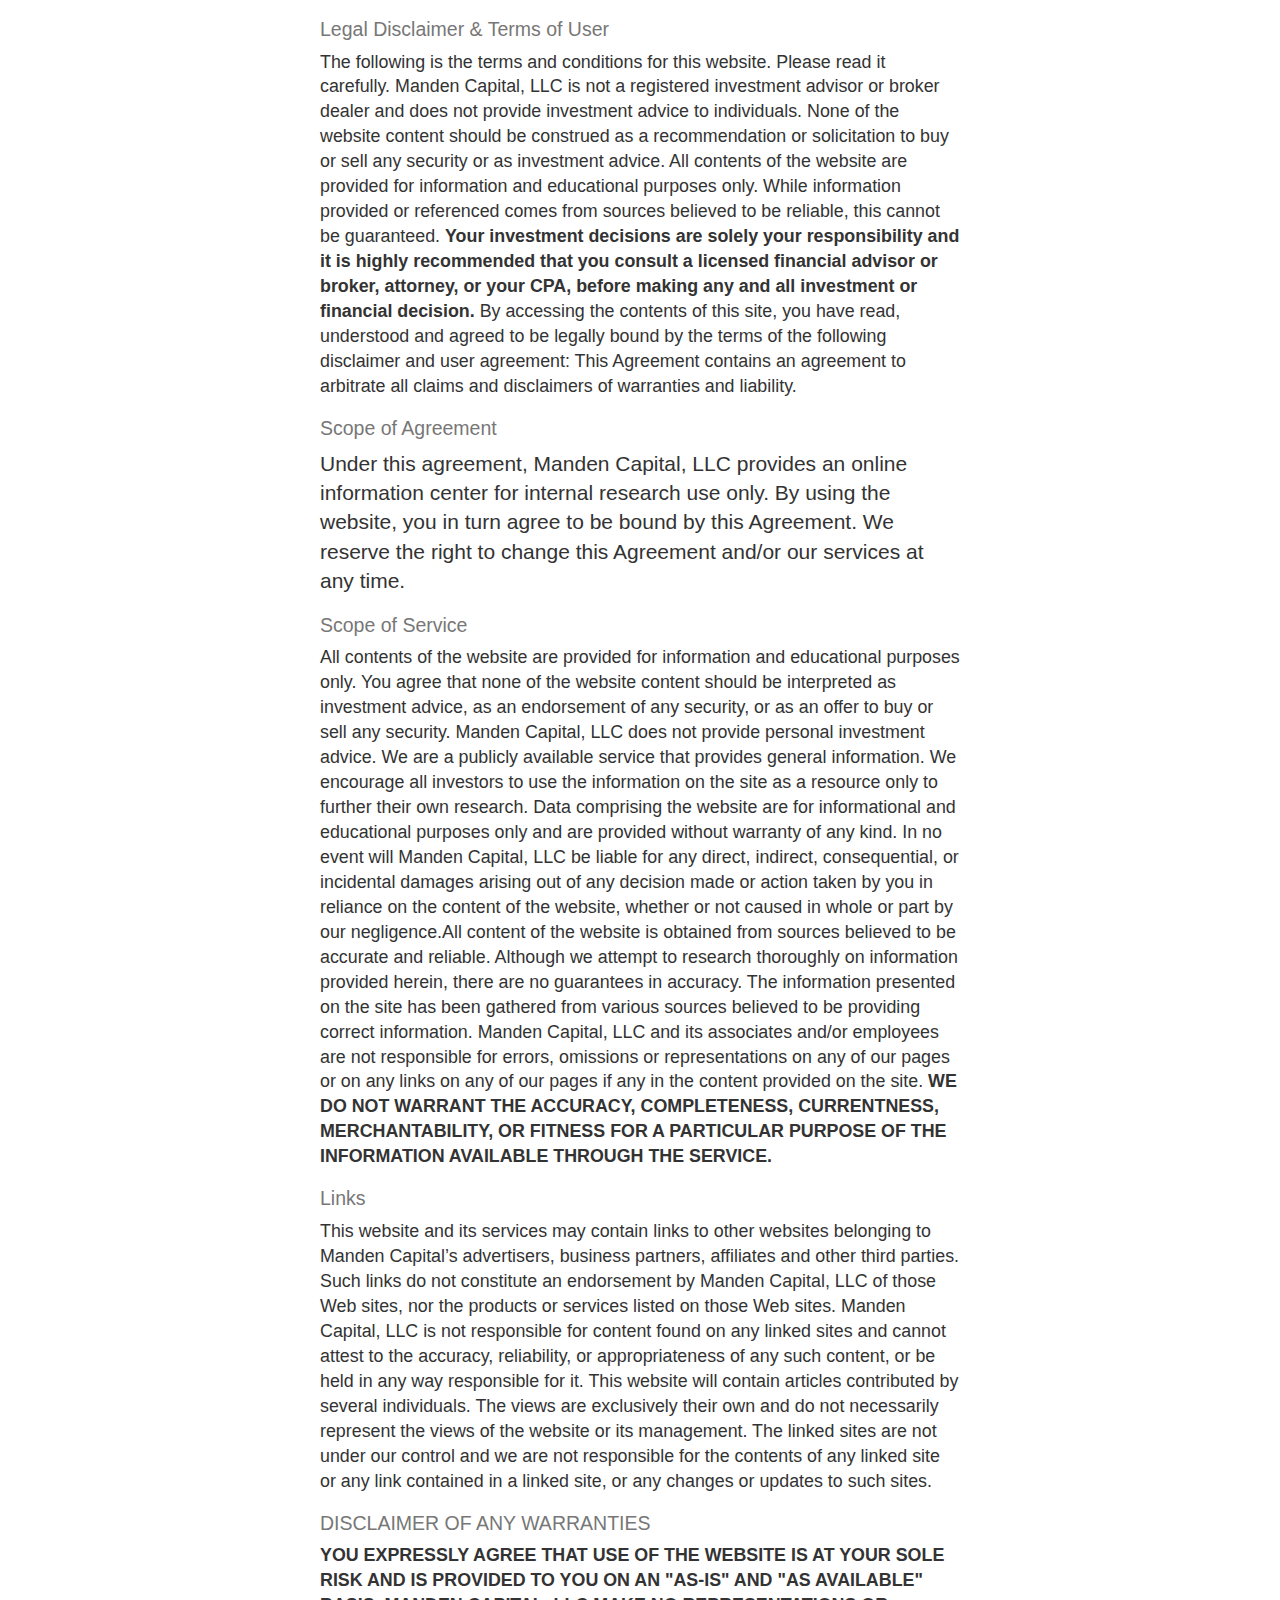
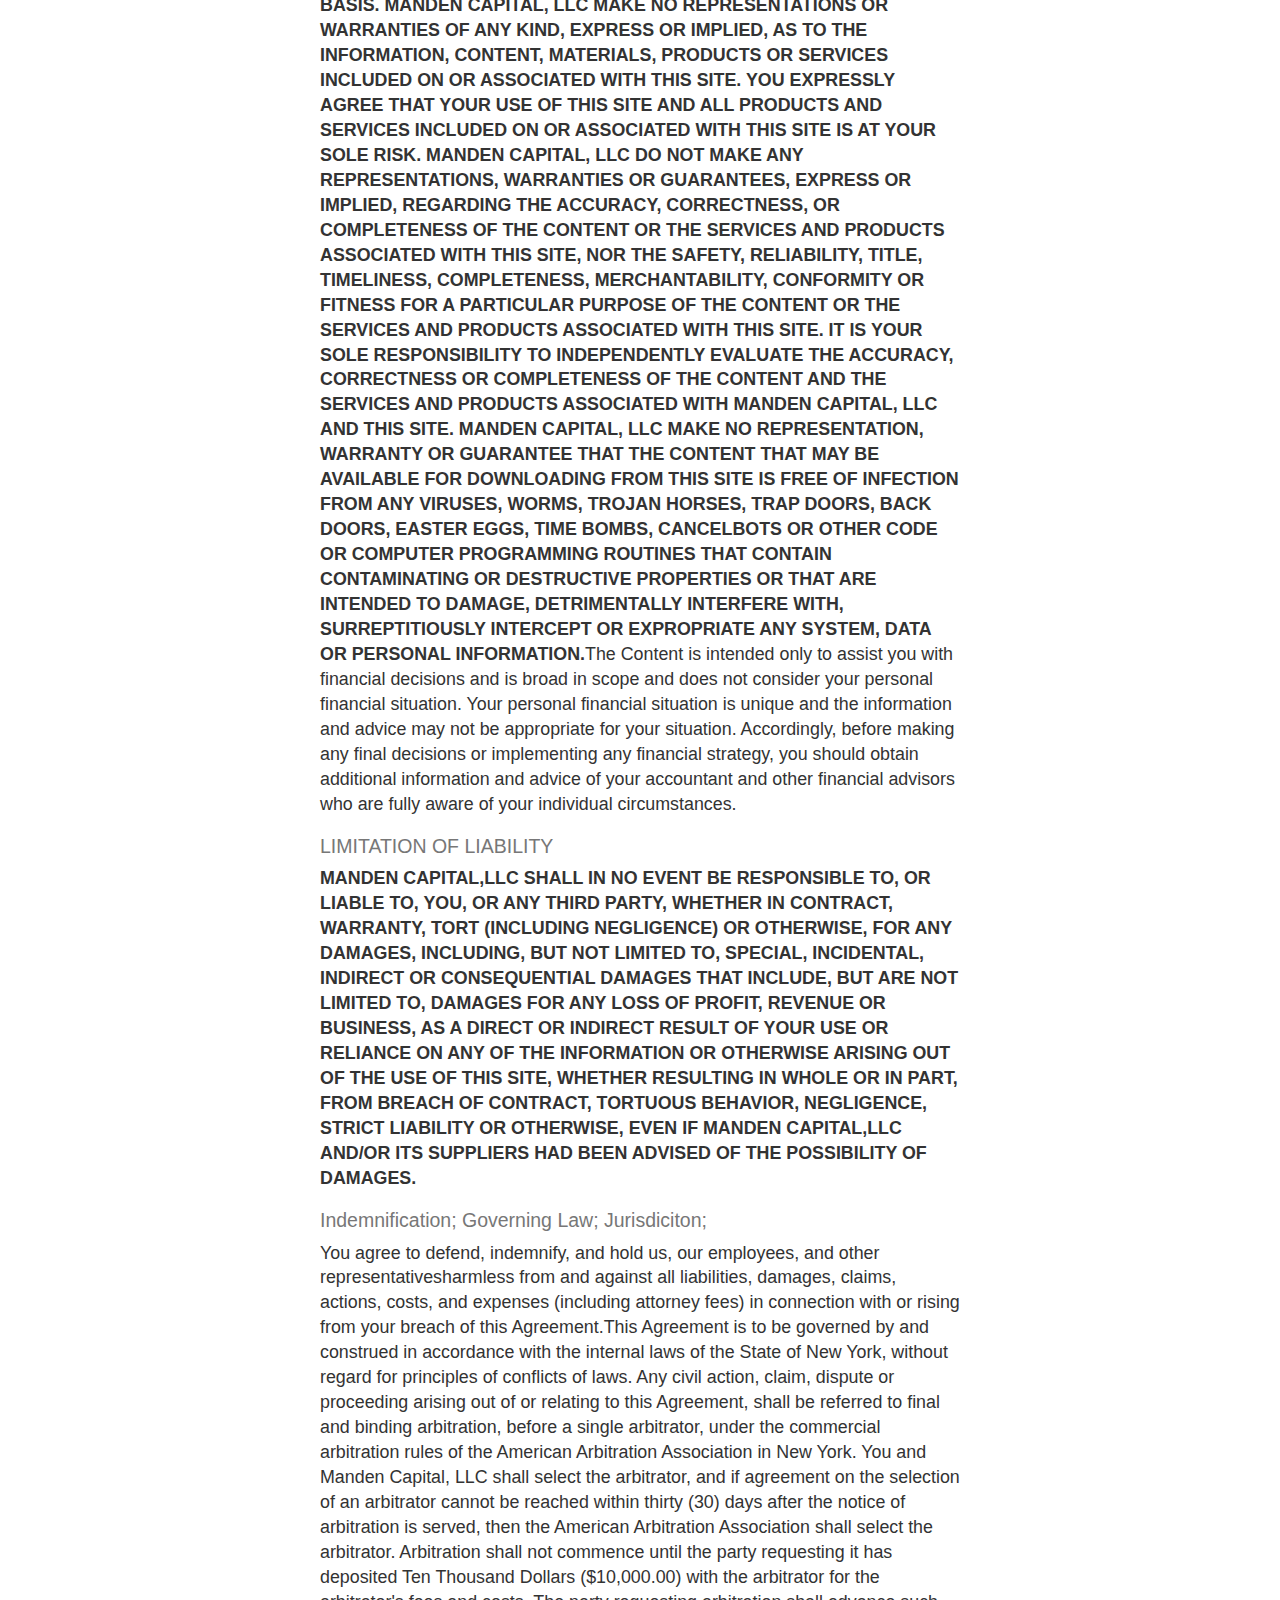
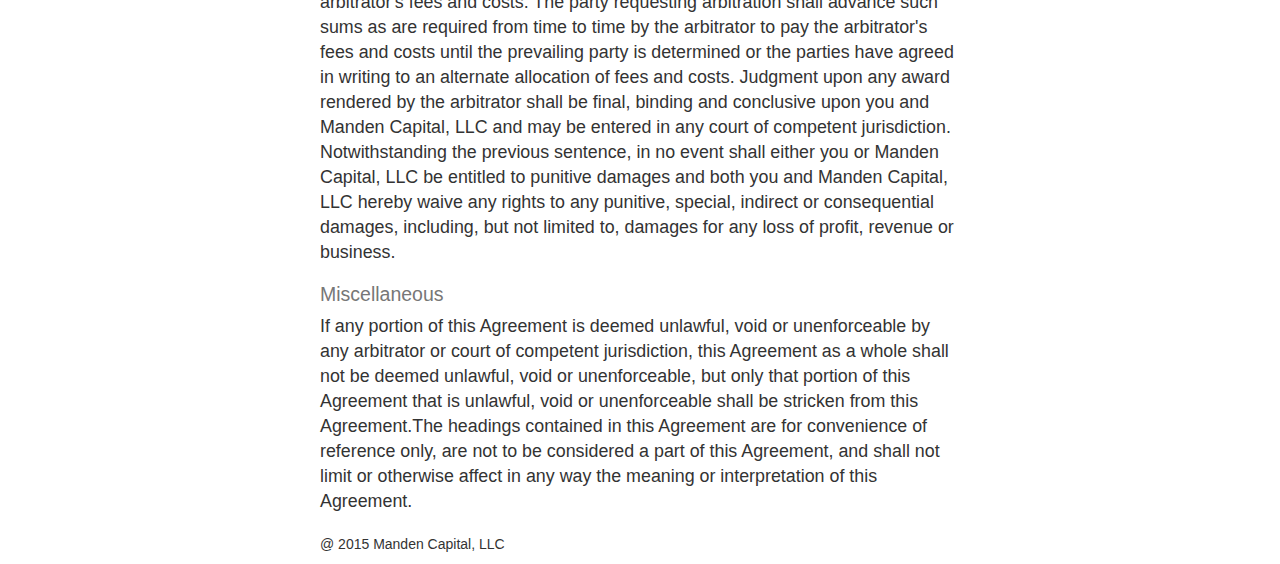
==== disclaimer.html @ 64a9c59e "changed file name from index to home" ====
<!DOCTYPE>
<html>
	<head>
		<link rel="stylesheet" href="resources/bootstrap-3.3.2-
		dist/css/bootstrap.min.css"/>
	</head>
	<body>
		<div class="container-fluid">
			<div class="row">
				<div class="col-md-6 col-md-offset-3">
					<div class="row">
						<h2><small>Legal Disclaimer &amp Terms of User</small></h2>
						<p class="lead"><small>The following is the terms and conditions for this website. Please read it carefully. Manden 
						Capital, LLC is not a registered investment advisor or broker dealer and does not provide investment advice to individuals. None of the website content should be construed as a recommendation or solicitation to buy or sell any security or as investment advice. All contents of the website are provided for information and educational purposes only. While information provided or referenced comes from sources believed to be reliable, this cannot be guaranteed. <b>Your investment decisions are solely your responsibility and it is highly recommended that you consult a licensed financial advisor or broker, attorney, or your CPA, before making any and all investment or financial decision.</b> By accessing the contents of this site, you have read, understood and agreed to be legally bound by the terms of the following disclaimer and user agreement: This Agreement contains an agreement to arbitrate all claims and disclaimers of warranties and liability.</small></p>
						<h2><small>Scope of Agreement</small></h2>
						<p class="lead">Under this agreement, Manden Capital, LLC provides an online information center for internal research use only. By using the website, you in turn agree to be bound by this Agreement. We reserve the right to change this Agreement and/or our services at any time.<p>
						<h2><small>Scope of Service</small></h2>
						<p class="lead"><small>All contents of the website are provided for information and educational purposes only. You agree that none of the website content should be interpreted as investment advice, as an endorsement of any security, or as an offer to buy or sell any security. Manden Capital, LLC does not provide personal investment advice. We are a publicly available service that provides general information. We encourage all investors to use the information on the site as a resource only to further their own research. Data comprising the website are for informational and educational purposes only and are provided without warranty of any kind. In no event will Manden Capital, LLC be liable for any direct, indirect, consequential, or incidental damages arising out of any decision made or action taken by you in reliance on the content of the website, whether or not caused in whole or part by our negligence.All content of the website is obtained from sources believed to be accurate and reliable. Although we attempt to research thoroughly on information provided herein, there are no guarantees in accuracy. The information presented on the site has been gathered from various sources believed to be providing correct information. Manden Capital, LLC and its associates and/or employees are not responsible for errors, omissions or representations on any of our pages or on any links on any of our pages if any in the content provided on the site. <b>WE DO NOT WARRANT THE ACCURACY, COMPLETENESS, CURRENTNESS, MERCHANTABILITY, OR FITNESS FOR A PARTICULAR PURPOSE OF THE INFORMATION AVAILABLE THROUGH THE SERVICE.</b></small></p>
						<h2><small>Links</small></h2>
						<p class="lead"><small>This website and its services may contain links to other websites belonging to Manden Capital’s advertisers, business partners, affiliates and other third parties. Such links do not constitute an endorsement by Manden Capital, LLC of those Web sites, nor the products or services listed on those Web sites. Manden Capital, LLC is not responsible for content found on any linked sites and cannot attest to the accuracy, reliability, or appropriateness of any such content, or be held in any way responsible for it. This website will contain articles contributed by several individuals. The views are exclusively their own and do not necessarily represent the views of the website or its management. The linked sites are not under our control and we are not responsible for the contents of any linked site or any link contained in a linked site, or any changes or updates to such sites.</small></p>
						<h2><small>DISCLAIMER OF ANY WARRANTIES</small></h2>
						<p class="lead"><small><b>YOU EXPRESSLY AGREE THAT USE OF THE WEBSITE IS AT YOUR SOLE RISK AND IS PROVIDED TO YOU ON AN "AS-IS" AND "AS AVAILABLE" BASIS. MANDEN CAPITAL, LLC MAKE NO REPRESENTATIONS OR WARRANTIES OF ANY KIND, EXPRESS OR IMPLIED, AS TO THE INFORMATION, CONTENT, MATERIALS, PRODUCTS OR SERVICES INCLUDED ON OR ASSOCIATED WITH THIS SITE. YOU EXPRESSLY AGREE THAT YOUR USE OF THIS SITE AND ALL PRODUCTS AND SERVICES INCLUDED ON OR ASSOCIATED WITH THIS SITE IS AT YOUR SOLE RISK. MANDEN CAPITAL, LLC DO NOT MAKE ANY REPRESENTATIONS, WARRANTIES OR GUARANTEES, EXPRESS OR IMPLIED, REGARDING THE ACCURACY, CORRECTNESS, OR COMPLETENESS OF THE CONTENT OR THE SERVICES AND PRODUCTS ASSOCIATED WITH THIS SITE, NOR THE SAFETY, RELIABILITY, TITLE, TIMELINESS, COMPLETENESS, MERCHANTABILITY, CONFORMITY OR FITNESS FOR A PARTICULAR PURPOSE OF THE CONTENT OR THE SERVICES AND PRODUCTS ASSOCIATED WITH THIS SITE. IT IS YOUR SOLE RESPONSIBILITY TO INDEPENDENTLY EVALUATE THE ACCURACY, CORRECTNESS OR COMPLETENESS OF THE CONTENT AND THE SERVICES AND PRODUCTS ASSOCIATED WITH MANDEN CAPITAL, LLC AND THIS SITE.  MANDEN CAPITAL, LLC MAKE NO REPRESENTATION, WARRANTY OR GUARANTEE THAT THE CONTENT THAT MAY BE AVAILABLE FOR DOWNLOADING FROM THIS SITE IS FREE OF INFECTION FROM ANY VIRUSES, WORMS, TROJAN HORSES, TRAP DOORS, BACK DOORS, EASTER EGGS, TIME BOMBS, CANCELBOTS OR OTHER CODE OR COMPUTER PROGRAMMING ROUTINES THAT CONTAIN CONTAMINATING OR DESTRUCTIVE PROPERTIES OR THAT ARE INTENDED TO DAMAGE, DETRIMENTALLY INTERFERE WITH, SURREPTITIOUSLY INTERCEPT OR EXPROPRIATE ANY SYSTEM, DATA OR PERSONAL INFORMATION.</b>The Content is intended only to assist you with financial decisions and is broad in scope and does not consider your personal financial situation. Your personal financial situation is unique and the information and advice may not be appropriate for your situation. Accordingly, before making any final decisions or implementing any financial strategy, you should obtain additional information and advice of your accountant and other financial advisors who are fully aware of your individual circumstances.</small></p>
						<h2><small>LIMITATION OF LIABILITY</small></h2>
						<p class="lead"><small><b>MANDEN CAPITAL,LLC  SHALL IN NO EVENT BE RESPONSIBLE TO, OR LIABLE TO, YOU, OR ANY THIRD PARTY, WHETHER IN CONTRACT, WARRANTY, TORT (INCLUDING NEGLIGENCE) OR OTHERWISE, FOR ANY DAMAGES, INCLUDING, BUT NOT LIMITED TO, SPECIAL, INCIDENTAL, INDIRECT OR CONSEQUENTIAL DAMAGES THAT INCLUDE, BUT ARE NOT LIMITED TO, DAMAGES FOR ANY LOSS OF PROFIT, REVENUE OR BUSINESS, AS A DIRECT OR INDIRECT RESULT OF YOUR USE OR RELIANCE ON ANY OF THE INFORMATION OR OTHERWISE ARISING OUT OF THE USE OF THIS SITE, WHETHER RESULTING IN WHOLE OR IN PART, FROM BREACH OF CONTRACT, TORTUOUS BEHAVIOR, NEGLIGENCE, STRICT LIABILITY OR OTHERWISE, EVEN IF MANDEN CAPITAL,LLC AND/OR ITS SUPPLIERS HAD BEEN ADVISED OF THE POSSIBILITY OF DAMAGES.</b></small></p>
						<h2><small>Indemnification; Governing Law; Jurisdiciton; </small></h2>
						<p class="lead"><small>You agree to defend, indemnify, and hold us, our employees, and other representativesharmless from and against all liabilities, damages, claims, actions, costs, and expenses (including attorney fees) in connection with or rising from your breach of this Agreement.This Agreement is to be governed by and construed in accordance with the internal laws of the State of New York, without regard for principles of conflicts of laws. Any civil action, claim, dispute or proceeding arising out of or relating to this Agreement, shall be referred to final and binding arbitration, before a single arbitrator, under the commercial arbitration rules of the American Arbitration Association in New York. You and Manden Capital, LLC shall select the arbitrator, and if agreement on the selection of an arbitrator cannot be reached within thirty (30) days after the notice of arbitration is served, then the American Arbitration Association shall select the arbitrator. Arbitration shall not commence until the party requesting it has deposited Ten Thousand Dollars ($10,000.00) with the arbitrator for the arbitrator's fees and costs. The party requesting arbitration shall advance such sums as are required from time to time by the arbitrator to pay the arbitrator's fees and costs until the prevailing party is determined or the parties have agreed in writing to an alternate allocation of fees and costs. Judgment upon any award rendered by the arbitrator shall be final, binding and conclusive upon you and Manden Capital, LLC and may be entered in any court of competent jurisdiction. Notwithstanding the previous sentence, in no event shall either you or Manden Capital, LLC be entitled to punitive damages and both you and Manden Capital, LLC hereby waive any rights to any punitive, special, indirect or consequential damages, including, but not limited to, damages for any loss of profit, revenue or business.</small></p>
						<h2><small>Miscellaneous</small></h2>
						<p class="lead"><small>If any portion of this Agreement is deemed unlawful, void or unenforceable by any arbitrator or court of competent jurisdiction, this Agreement as a whole shall not be deemed unlawful, void or unenforceable, but only that portion of this Agreement that is unlawful, void or unenforceable shall be stricken from this Agreement.The headings contained in this Agreement are for convenience of reference only, are not to be considered a part of this Agreement, and shall not limit or otherwise affect in any way the meaning or interpretation of this Agreement.</small></p>
						<p>@ 2015 Manden Capital, LLC</p> 
					</div>
				</div>
			</div>
		</div>
	</body>

</html>
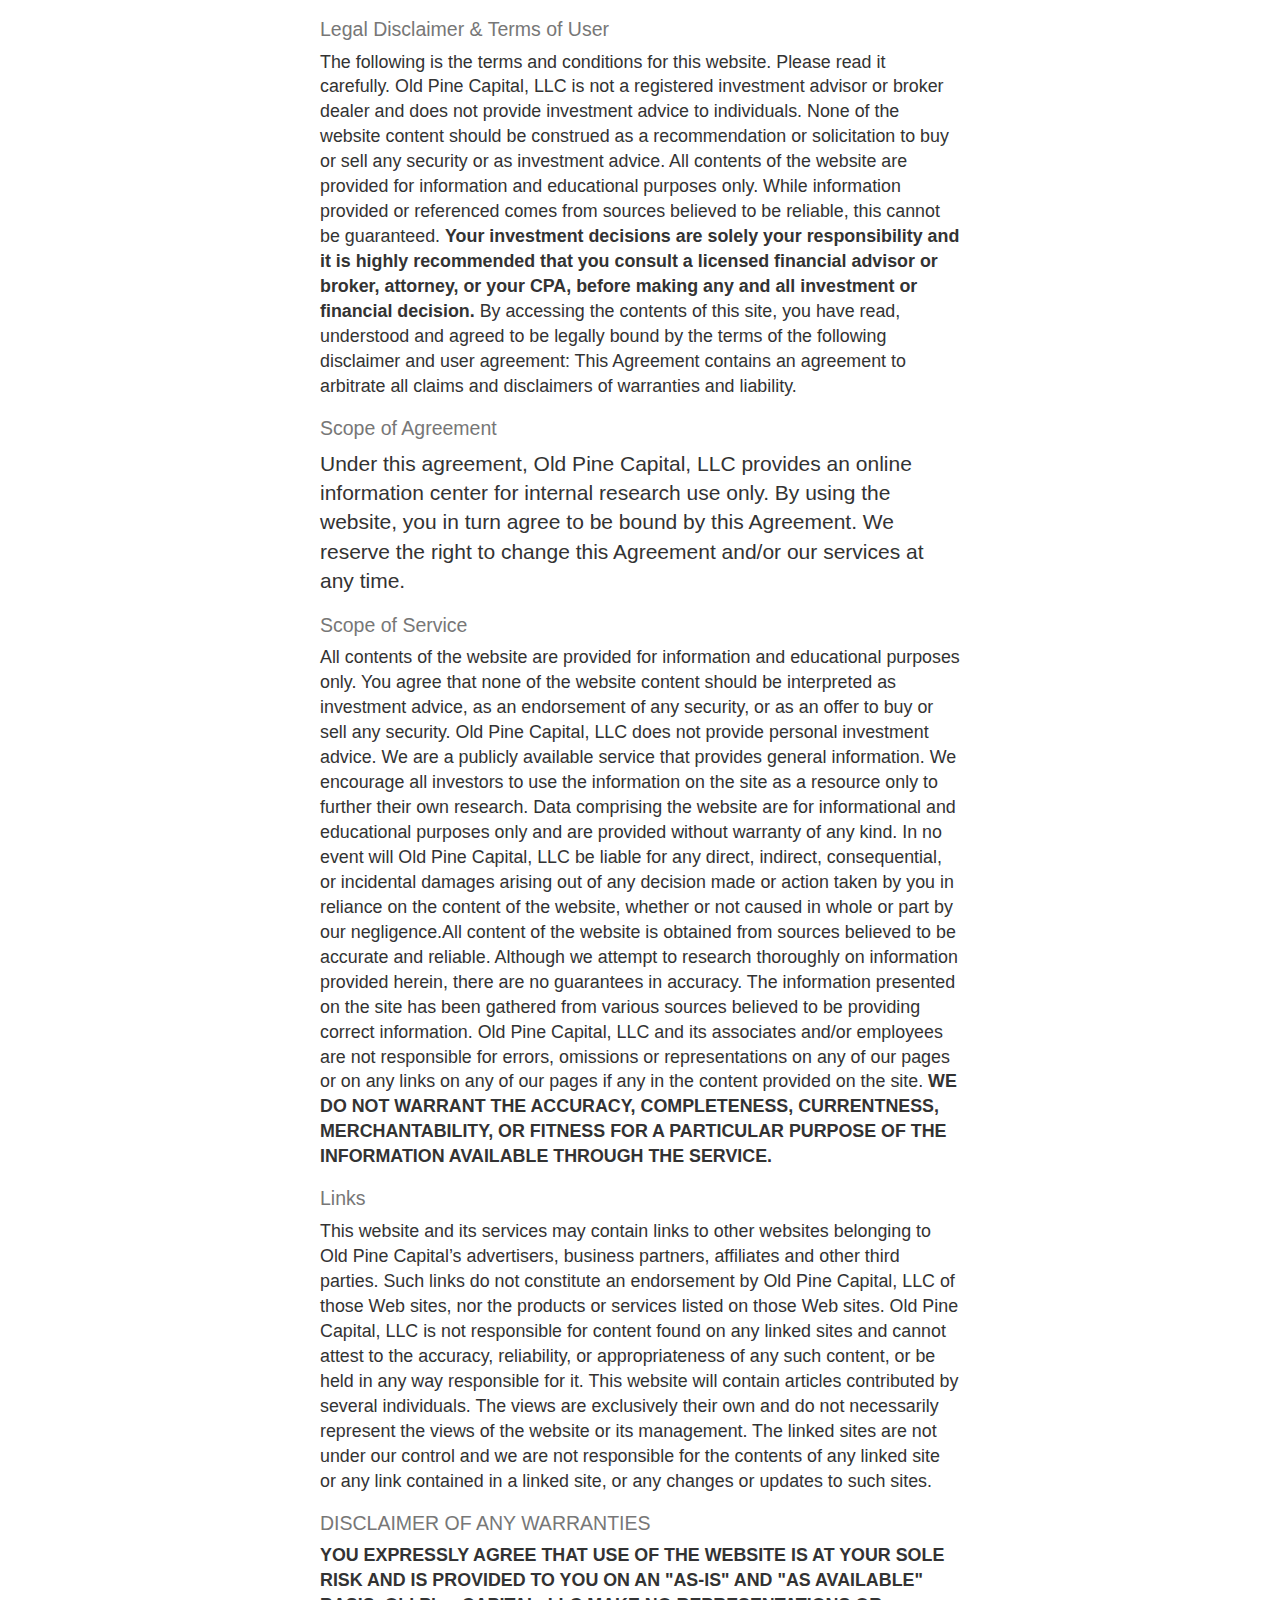
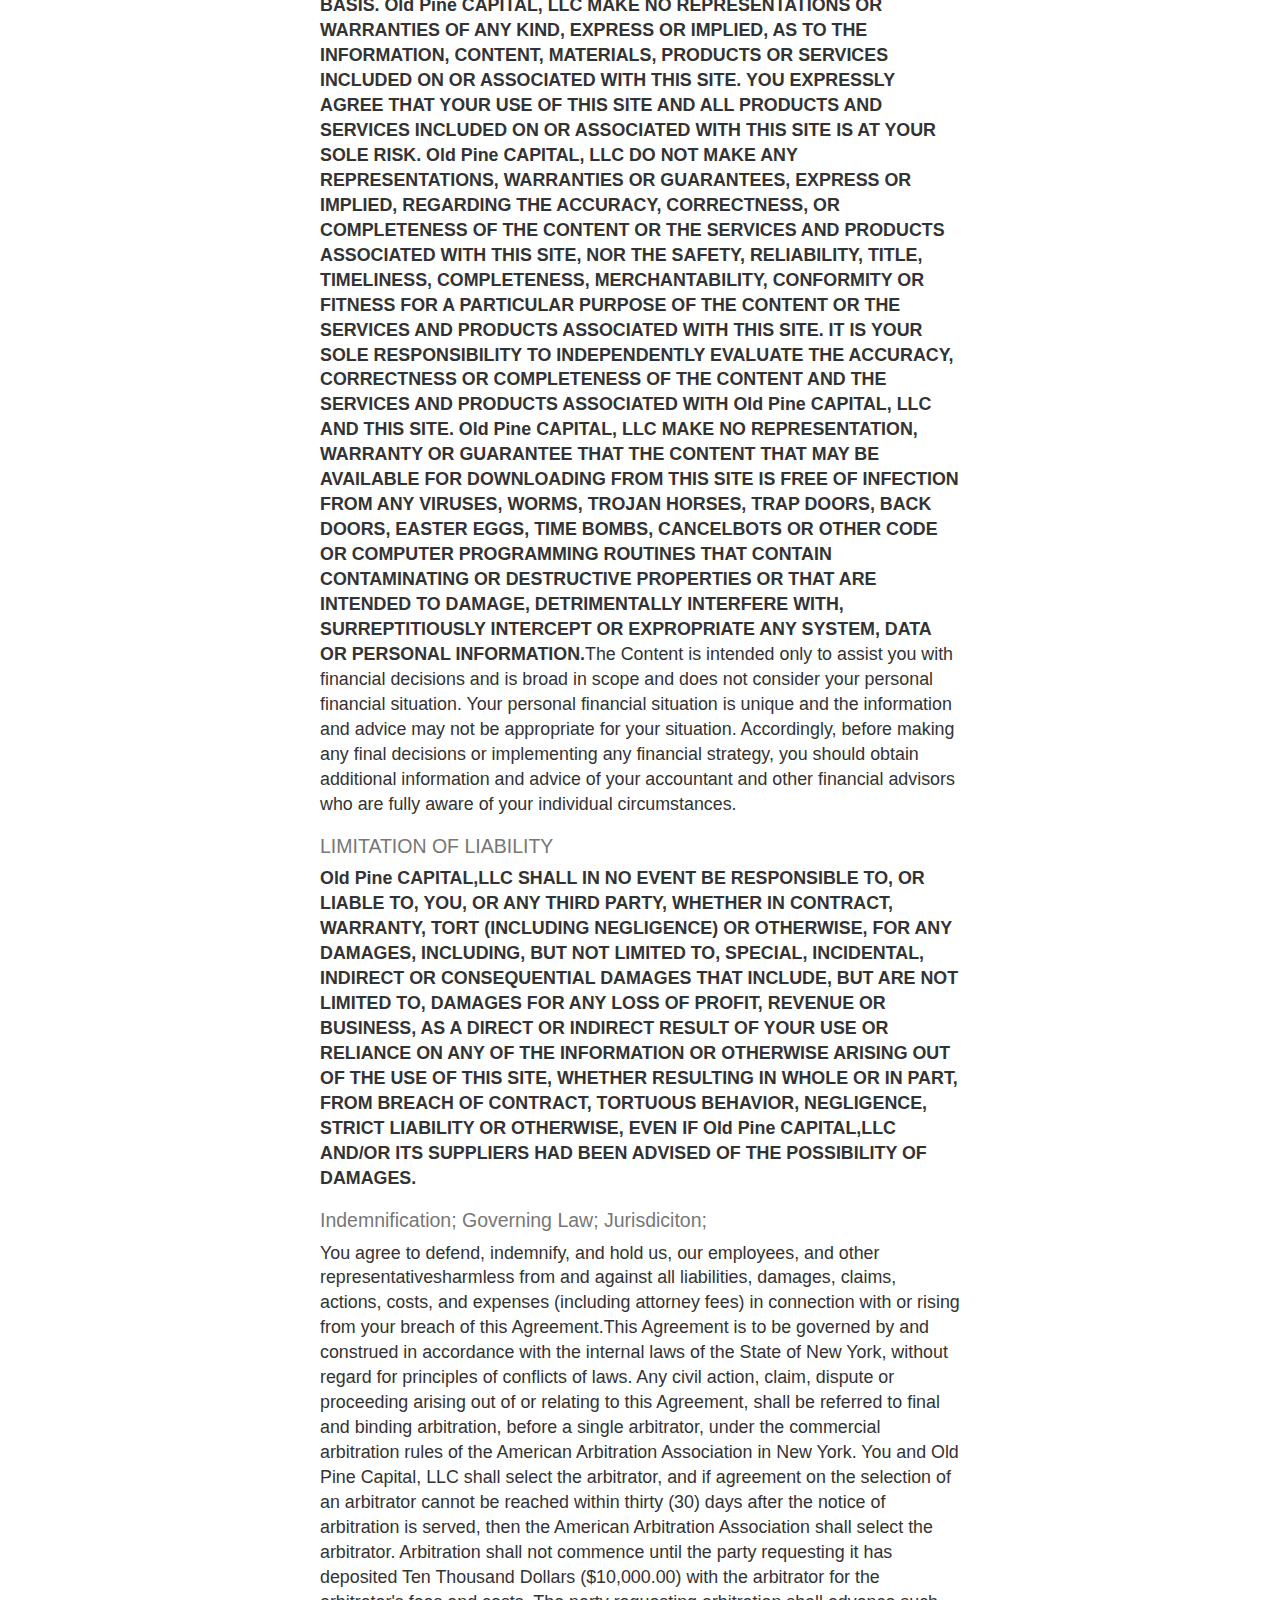
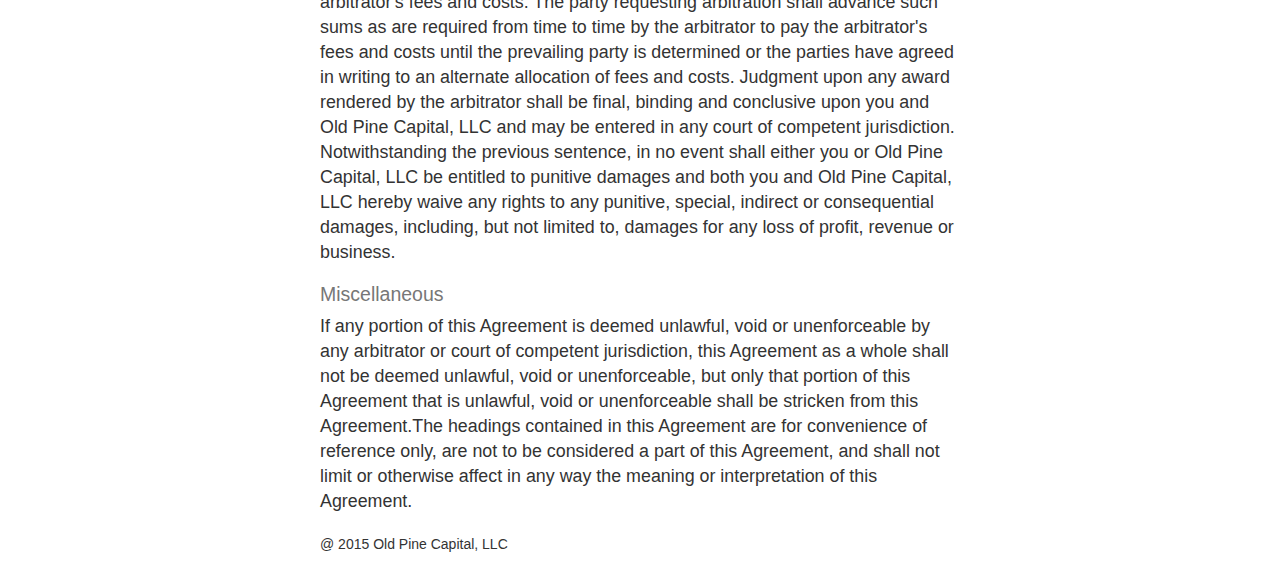
==== commit fe36433d: "chanded manden instances to Old Pine" ====
--- a/disclaimer.html
+++ b/disclaimer.html
@@ -10,23 +10,23 @@
 				<div class="col-md-6 col-md-offset-3">
 					<div class="row">
 						<h2><small>Legal Disclaimer &amp Terms of User</small></h2>
-						<p class="lead"><small>The following is the terms and conditions for this website. Please read it carefully. Manden 
+						<p class="lead"><small>The following is the terms and conditions for this website. Please read it carefully. Old Pine 
 						Capital, LLC is not a registered investment advisor or broker dealer and does not provide investment advice to individuals. None of the website content should be construed as a recommendation or solicitation to buy or sell any security or as investment advice. All contents of the website are provided for information and educational purposes only. While information provided or referenced comes from sources believed to be reliable, this cannot be guaranteed. <b>Your investment decisions are solely your responsibility and it is highly recommended that you consult a licensed financial advisor or broker, attorney, or your CPA, before making any and all investment or financial decision.</b> By accessing the contents of this site, you have read, understood and agreed to be legally bound by the terms of the following disclaimer and user agreement: This Agreement contains an agreement to arbitrate all claims and disclaimers of warranties and liability.</small></p>
 						<h2><small>Scope of Agreement</small></h2>
-						<p class="lead">Under this agreement, Manden Capital, LLC provides an online information center for internal research use only. By using the website, you in turn agree to be bound by this Agreement. We reserve the right to change this Agreement and/or our services at any time.<p>
+						<p class="lead">Under this agreement, Old Pine Capital, LLC provides an online information center for internal research use only. By using the website, you in turn agree to be bound by this Agreement. We reserve the right to change this Agreement and/or our services at any time.<p>
 						<h2><small>Scope of Service</small></h2>
-						<p class="lead"><small>All contents of the website are provided for information and educational purposes only. You agree that none of the website content should be interpreted as investment advice, as an endorsement of any security, or as an offer to buy or sell any security. Manden Capital, LLC does not provide personal investment advice. We are a publicly available service that provides general information. We encourage all investors to use the information on the site as a resource only to further their own research. Data comprising the website are for informational and educational purposes only and are provided without warranty of any kind. In no event will Manden Capital, LLC be liable for any direct, indirect, consequential, or incidental damages arising out of any decision made or action taken by you in reliance on the content of the website, whether or not caused in whole or part by our negligence.All content of the website is obtained from sources believed to be accurate and reliable. Although we attempt to research thoroughly on information provided herein, there are no guarantees in accuracy. The information presented on the site has been gathered from various sources believed to be providing correct information. Manden Capital, LLC and its associates and/or employees are not responsible for errors, omissions or representations on any of our pages or on any links on any of our pages if any in the content provided on the site. <b>WE DO NOT WARRANT THE ACCURACY, COMPLETENESS, CURRENTNESS, MERCHANTABILITY, OR FITNESS FOR A PARTICULAR PURPOSE OF THE INFORMATION AVAILABLE THROUGH THE SERVICE.</b></small></p>
+						<p class="lead"><small>All contents of the website are provided for information and educational purposes only. You agree that none of the website content should be interpreted as investment advice, as an endorsement of any security, or as an offer to buy or sell any security. Old Pine Capital, LLC does not provide personal investment advice. We are a publicly available service that provides general information. We encourage all investors to use the information on the site as a resource only to further their own research. Data comprising the website are for informational and educational purposes only and are provided without warranty of any kind. In no event will Old Pine Capital, LLC be liable for any direct, indirect, consequential, or incidental damages arising out of any decision made or action taken by you in reliance on the content of the website, whether or not caused in whole or part by our negligence.All content of the website is obtained from sources believed to be accurate and reliable. Although we attempt to research thoroughly on information provided herein, there are no guarantees in accuracy. The information presented on the site has been gathered from various sources believed to be providing correct information. Old Pine Capital, LLC and its associates and/or employees are not responsible for errors, omissions or representations on any of our pages or on any links on any of our pages if any in the content provided on the site. <b>WE DO NOT WARRANT THE ACCURACY, COMPLETENESS, CURRENTNESS, MERCHANTABILITY, OR FITNESS FOR A PARTICULAR PURPOSE OF THE INFORMATION AVAILABLE THROUGH THE SERVICE.</b></small></p>
 						<h2><small>Links</small></h2>
-						<p class="lead"><small>This website and its services may contain links to other websites belonging to Manden Capital’s advertisers, business partners, affiliates and other third parties. Such links do not constitute an endorsement by Manden Capital, LLC of those Web sites, nor the products or services listed on those Web sites. Manden Capital, LLC is not responsible for content found on any linked sites and cannot attest to the accuracy, reliability, or appropriateness of any such content, or be held in any way responsible for it. This website will contain articles contributed by several individuals. The views are exclusively their own and do not necessarily represent the views of the website or its management. The linked sites are not under our control and we are not responsible for the contents of any linked site or any link contained in a linked site, or any changes or updates to such sites.</small></p>
+						<p class="lead"><small>This website and its services may contain links to other websites belonging to Old Pine Capital’s advertisers, business partners, affiliates and other third parties. Such links do not constitute an endorsement by Old Pine Capital, LLC of those Web sites, nor the products or services listed on those Web sites. Old Pine Capital, LLC is not responsible for content found on any linked sites and cannot attest to the accuracy, reliability, or appropriateness of any such content, or be held in any way responsible for it. This website will contain articles contributed by several individuals. The views are exclusively their own and do not necessarily represent the views of the website or its management. The linked sites are not under our control and we are not responsible for the contents of any linked site or any link contained in a linked site, or any changes or updates to such sites.</small></p>
 						<h2><small>DISCLAIMER OF ANY WARRANTIES</small></h2>
-						<p class="lead"><small><b>YOU EXPRESSLY AGREE THAT USE OF THE WEBSITE IS AT YOUR SOLE RISK AND IS PROVIDED TO YOU ON AN "AS-IS" AND "AS AVAILABLE" BASIS. MANDEN CAPITAL, LLC MAKE NO REPRESENTATIONS OR WARRANTIES OF ANY KIND, EXPRESS OR IMPLIED, AS TO THE INFORMATION, CONTENT, MATERIALS, PRODUCTS OR SERVICES INCLUDED ON OR ASSOCIATED WITH THIS SITE. YOU EXPRESSLY AGREE THAT YOUR USE OF THIS SITE AND ALL PRODUCTS AND SERVICES INCLUDED ON OR ASSOCIATED WITH THIS SITE IS AT YOUR SOLE RISK. MANDEN CAPITAL, LLC DO NOT MAKE ANY REPRESENTATIONS, WARRANTIES OR GUARANTEES, EXPRESS OR IMPLIED, REGARDING THE ACCURACY, CORRECTNESS, OR COMPLETENESS OF THE CONTENT OR THE SERVICES AND PRODUCTS ASSOCIATED WITH THIS SITE, NOR THE SAFETY, RELIABILITY, TITLE, TIMELINESS, COMPLETENESS, MERCHANTABILITY, CONFORMITY OR FITNESS FOR A PARTICULAR PURPOSE OF THE CONTENT OR THE SERVICES AND PRODUCTS ASSOCIATED WITH THIS SITE. IT IS YOUR SOLE RESPONSIBILITY TO INDEPENDENTLY EVALUATE THE ACCURACY, CORRECTNESS OR COMPLETENESS OF THE CONTENT AND THE SERVICES AND PRODUCTS ASSOCIATED WITH MANDEN CAPITAL, LLC AND THIS SITE.  MANDEN CAPITAL, LLC MAKE NO REPRESENTATION, WARRANTY OR GUARANTEE THAT THE CONTENT THAT MAY BE AVAILABLE FOR DOWNLOADING FROM THIS SITE IS FREE OF INFECTION FROM ANY VIRUSES, WORMS, TROJAN HORSES, TRAP DOORS, BACK DOORS, EASTER EGGS, TIME BOMBS, CANCELBOTS OR OTHER CODE OR COMPUTER PROGRAMMING ROUTINES THAT CONTAIN CONTAMINATING OR DESTRUCTIVE PROPERTIES OR THAT ARE INTENDED TO DAMAGE, DETRIMENTALLY INTERFERE WITH, SURREPTITIOUSLY INTERCEPT OR EXPROPRIATE ANY SYSTEM, DATA OR PERSONAL INFORMATION.</b>The Content is intended only to assist you with financial decisions and is broad in scope and does not consider your personal financial situation. Your personal financial situation is unique and the information and advice may not be appropriate for your situation. Accordingly, before making any final decisions or implementing any financial strategy, you should obtain additional information and advice of your accountant and other financial advisors who are fully aware of your individual circumstances.</small></p>
+						<p class="lead"><small><b>YOU EXPRESSLY AGREE THAT USE OF THE WEBSITE IS AT YOUR SOLE RISK AND IS PROVIDED TO YOU ON AN "AS-IS" AND "AS AVAILABLE" BASIS. Old Pine CAPITAL, LLC MAKE NO REPRESENTATIONS OR WARRANTIES OF ANY KIND, EXPRESS OR IMPLIED, AS TO THE INFORMATION, CONTENT, MATERIALS, PRODUCTS OR SERVICES INCLUDED ON OR ASSOCIATED WITH THIS SITE. YOU EXPRESSLY AGREE THAT YOUR USE OF THIS SITE AND ALL PRODUCTS AND SERVICES INCLUDED ON OR ASSOCIATED WITH THIS SITE IS AT YOUR SOLE RISK. Old Pine CAPITAL, LLC DO NOT MAKE ANY REPRESENTATIONS, WARRANTIES OR GUARANTEES, EXPRESS OR IMPLIED, REGARDING THE ACCURACY, CORRECTNESS, OR COMPLETENESS OF THE CONTENT OR THE SERVICES AND PRODUCTS ASSOCIATED WITH THIS SITE, NOR THE SAFETY, RELIABILITY, TITLE, TIMELINESS, COMPLETENESS, MERCHANTABILITY, CONFORMITY OR FITNESS FOR A PARTICULAR PURPOSE OF THE CONTENT OR THE SERVICES AND PRODUCTS ASSOCIATED WITH THIS SITE. IT IS YOUR SOLE RESPONSIBILITY TO INDEPENDENTLY EVALUATE THE ACCURACY, CORRECTNESS OR COMPLETENESS OF THE CONTENT AND THE SERVICES AND PRODUCTS ASSOCIATED WITH Old Pine CAPITAL, LLC AND THIS SITE.  Old Pine CAPITAL, LLC MAKE NO REPRESENTATION, WARRANTY OR GUARANTEE THAT THE CONTENT THAT MAY BE AVAILABLE FOR DOWNLOADING FROM THIS SITE IS FREE OF INFECTION FROM ANY VIRUSES, WORMS, TROJAN HORSES, TRAP DOORS, BACK DOORS, EASTER EGGS, TIME BOMBS, CANCELBOTS OR OTHER CODE OR COMPUTER PROGRAMMING ROUTINES THAT CONTAIN CONTAMINATING OR DESTRUCTIVE PROPERTIES OR THAT ARE INTENDED TO DAMAGE, DETRIMENTALLY INTERFERE WITH, SURREPTITIOUSLY INTERCEPT OR EXPROPRIATE ANY SYSTEM, DATA OR PERSONAL INFORMATION.</b>The Content is intended only to assist you with financial decisions and is broad in scope and does not consider your personal financial situation. Your personal financial situation is unique and the information and advice may not be appropriate for your situation. Accordingly, before making any final decisions or implementing any financial strategy, you should obtain additional information and advice of your accountant and other financial advisors who are fully aware of your individual circumstances.</small></p>
 						<h2><small>LIMITATION OF LIABILITY</small></h2>
-						<p class="lead"><small><b>MANDEN CAPITAL,LLC  SHALL IN NO EVENT BE RESPONSIBLE TO, OR LIABLE TO, YOU, OR ANY THIRD PARTY, WHETHER IN CONTRACT, WARRANTY, TORT (INCLUDING NEGLIGENCE) OR OTHERWISE, FOR ANY DAMAGES, INCLUDING, BUT NOT LIMITED TO, SPECIAL, INCIDENTAL, INDIRECT OR CONSEQUENTIAL DAMAGES THAT INCLUDE, BUT ARE NOT LIMITED TO, DAMAGES FOR ANY LOSS OF PROFIT, REVENUE OR BUSINESS, AS A DIRECT OR INDIRECT RESULT OF YOUR USE OR RELIANCE ON ANY OF THE INFORMATION OR OTHERWISE ARISING OUT OF THE USE OF THIS SITE, WHETHER RESULTING IN WHOLE OR IN PART, FROM BREACH OF CONTRACT, TORTUOUS BEHAVIOR, NEGLIGENCE, STRICT LIABILITY OR OTHERWISE, EVEN IF MANDEN CAPITAL,LLC AND/OR ITS SUPPLIERS HAD BEEN ADVISED OF THE POSSIBILITY OF DAMAGES.</b></small></p>
+						<p class="lead"><small><b>Old Pine CAPITAL,LLC  SHALL IN NO EVENT BE RESPONSIBLE TO, OR LIABLE TO, YOU, OR ANY THIRD PARTY, WHETHER IN CONTRACT, WARRANTY, TORT (INCLUDING NEGLIGENCE) OR OTHERWISE, FOR ANY DAMAGES, INCLUDING, BUT NOT LIMITED TO, SPECIAL, INCIDENTAL, INDIRECT OR CONSEQUENTIAL DAMAGES THAT INCLUDE, BUT ARE NOT LIMITED TO, DAMAGES FOR ANY LOSS OF PROFIT, REVENUE OR BUSINESS, AS A DIRECT OR INDIRECT RESULT OF YOUR USE OR RELIANCE ON ANY OF THE INFORMATION OR OTHERWISE ARISING OUT OF THE USE OF THIS SITE, WHETHER RESULTING IN WHOLE OR IN PART, FROM BREACH OF CONTRACT, TORTUOUS BEHAVIOR, NEGLIGENCE, STRICT LIABILITY OR OTHERWISE, EVEN IF Old Pine CAPITAL,LLC AND/OR ITS SUPPLIERS HAD BEEN ADVISED OF THE POSSIBILITY OF DAMAGES.</b></small></p>
 						<h2><small>Indemnification; Governing Law; Jurisdiciton; </small></h2>
-						<p class="lead"><small>You agree to defend, indemnify, and hold us, our employees, and other representativesharmless from and against all liabilities, damages, claims, actions, costs, and expenses (including attorney fees) in connection with or rising from your breach of this Agreement.This Agreement is to be governed by and construed in accordance with the internal laws of the State of New York, without regard for principles of conflicts of laws. Any civil action, claim, dispute or proceeding arising out of or relating to this Agreement, shall be referred to final and binding arbitration, before a single arbitrator, under the commercial arbitration rules of the American Arbitration Association in New York. You and Manden Capital, LLC shall select the arbitrator, and if agreement on the selection of an arbitrator cannot be reached within thirty (30) days after the notice of arbitration is served, then the American Arbitration Association shall select the arbitrator. Arbitration shall not commence until the party requesting it has deposited Ten Thousand Dollars ($10,000.00) with the arbitrator for the arbitrator's fees and costs. The party requesting arbitration shall advance such sums as are required from time to time by the arbitrator to pay the arbitrator's fees and costs until the prevailing party is determined or the parties have agreed in writing to an alternate allocation of fees and costs. Judgment upon any award rendered by the arbitrator shall be final, binding and conclusive upon you and Manden Capital, LLC and may be entered in any court of competent jurisdiction. Notwithstanding the previous sentence, in no event shall either you or Manden Capital, LLC be entitled to punitive damages and both you and Manden Capital, LLC hereby waive any rights to any punitive, special, indirect or consequential damages, including, but not limited to, damages for any loss of profit, revenue or business.</small></p>
+						<p class="lead"><small>You agree to defend, indemnify, and hold us, our employees, and other representativesharmless from and against all liabilities, damages, claims, actions, costs, and expenses (including attorney fees) in connection with or rising from your breach of this Agreement.This Agreement is to be governed by and construed in accordance with the internal laws of the State of New York, without regard for principles of conflicts of laws. Any civil action, claim, dispute or proceeding arising out of or relating to this Agreement, shall be referred to final and binding arbitration, before a single arbitrator, under the commercial arbitration rules of the American Arbitration Association in New York. You and Old Pine Capital, LLC shall select the arbitrator, and if agreement on the selection of an arbitrator cannot be reached within thirty (30) days after the notice of arbitration is served, then the American Arbitration Association shall select the arbitrator. Arbitration shall not commence until the party requesting it has deposited Ten Thousand Dollars ($10,000.00) with the arbitrator for the arbitrator's fees and costs. The party requesting arbitration shall advance such sums as are required from time to time by the arbitrator to pay the arbitrator's fees and costs until the prevailing party is determined or the parties have agreed in writing to an alternate allocation of fees and costs. Judgment upon any award rendered by the arbitrator shall be final, binding and conclusive upon you and Old Pine Capital, LLC and may be entered in any court of competent jurisdiction. Notwithstanding the previous sentence, in no event shall either you or Old Pine Capital, LLC be entitled to punitive damages and both you and Old Pine Capital, LLC hereby waive any rights to any punitive, special, indirect or consequential damages, including, but not limited to, damages for any loss of profit, revenue or business.</small></p>
 						<h2><small>Miscellaneous</small></h2>
 						<p class="lead"><small>If any portion of this Agreement is deemed unlawful, void or unenforceable by any arbitrator or court of competent jurisdiction, this Agreement as a whole shall not be deemed unlawful, void or unenforceable, but only that portion of this Agreement that is unlawful, void or unenforceable shall be stricken from this Agreement.The headings contained in this Agreement are for convenience of reference only, are not to be considered a part of this Agreement, and shall not limit or otherwise affect in any way the meaning or interpretation of this Agreement.</small></p>
-						<p>@ 2015 Manden Capital, LLC</p> 
+						<p>@ 2015 Old Pine Capital, LLC</p> 
 					</div>
 				</div>
 			</div>
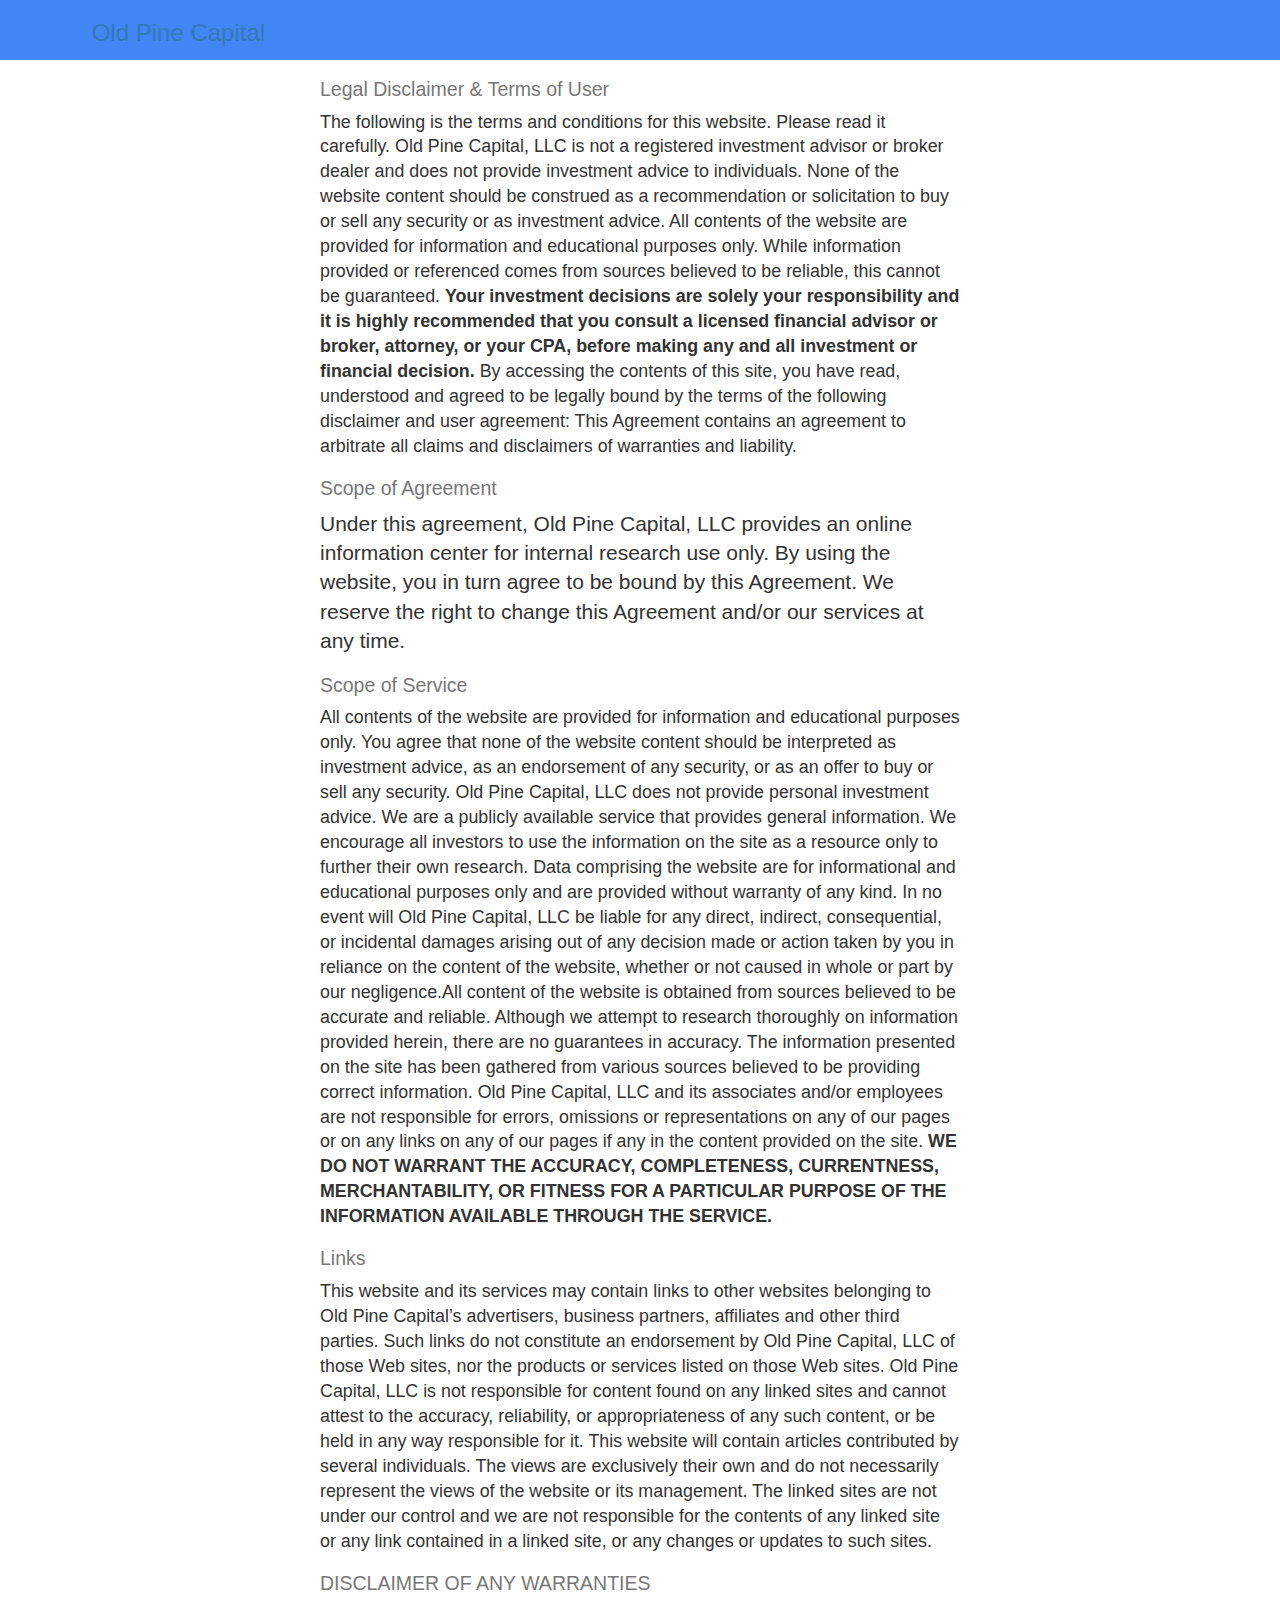
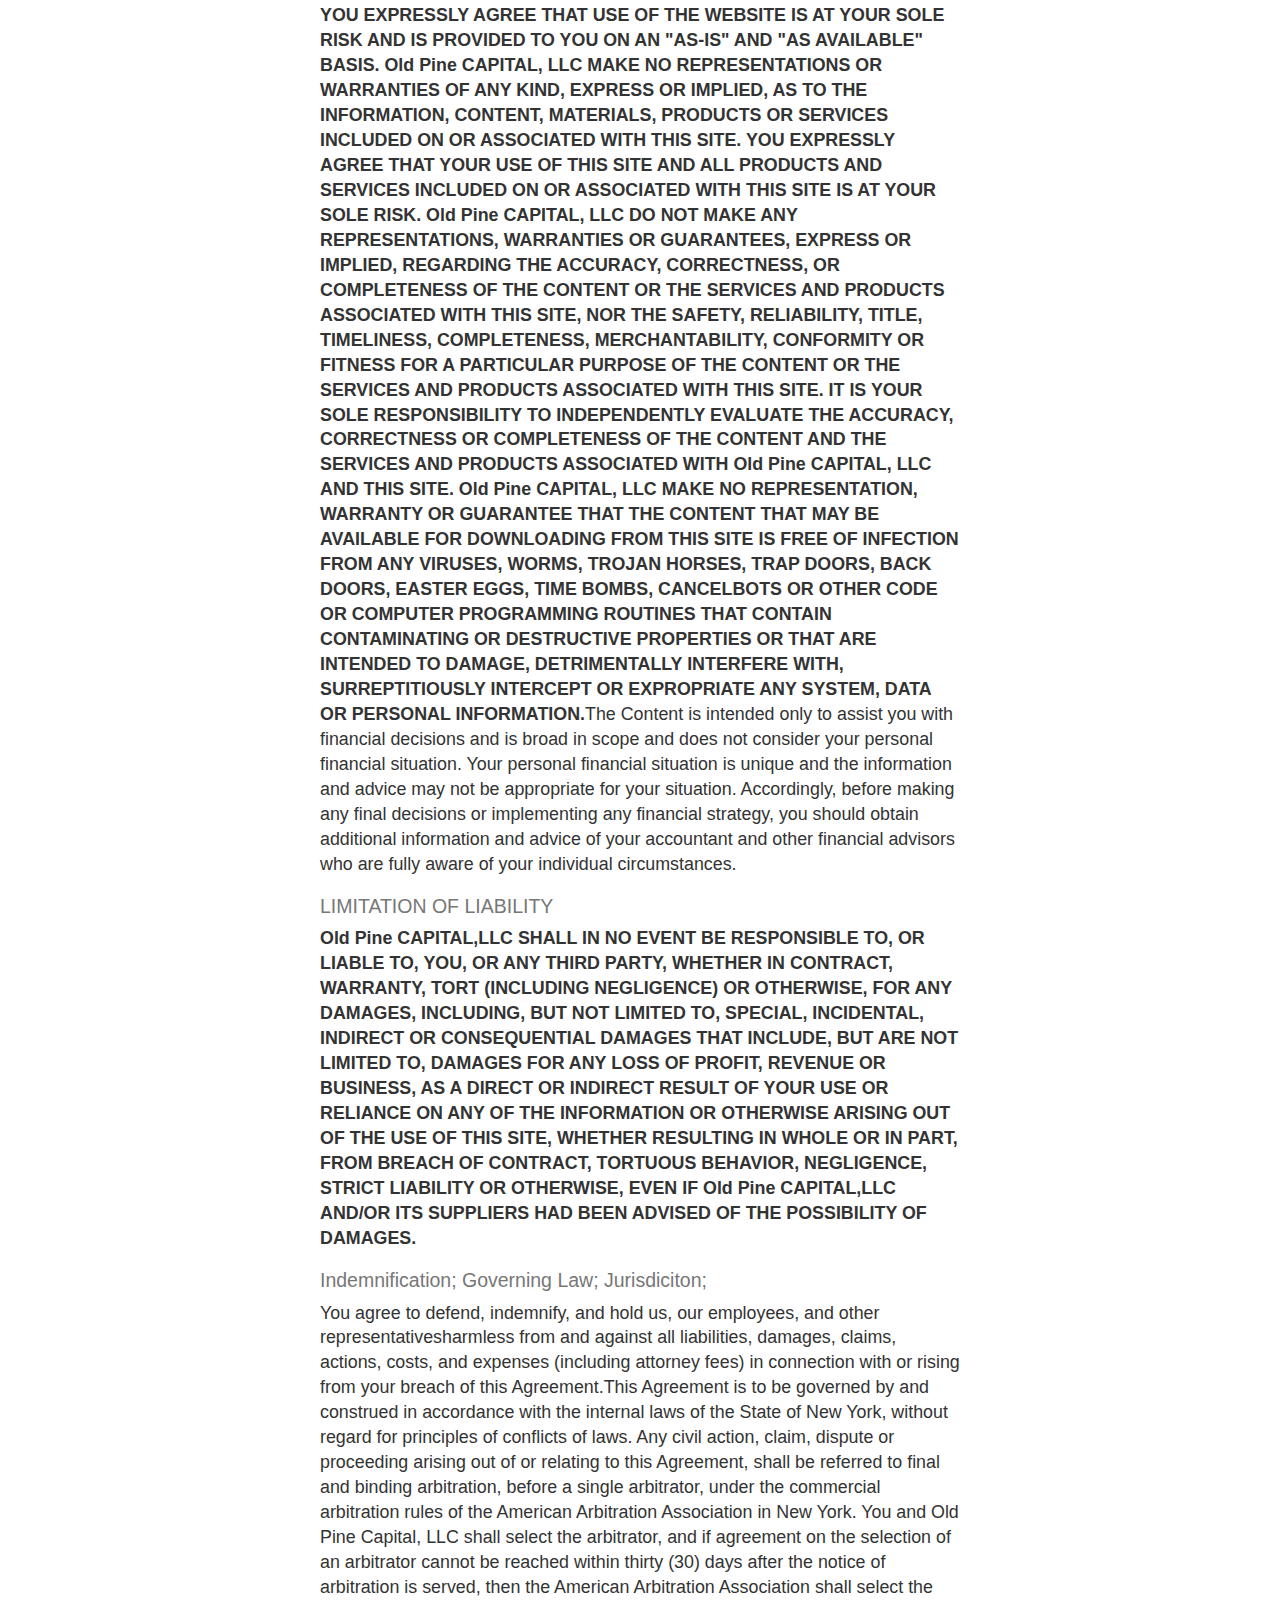
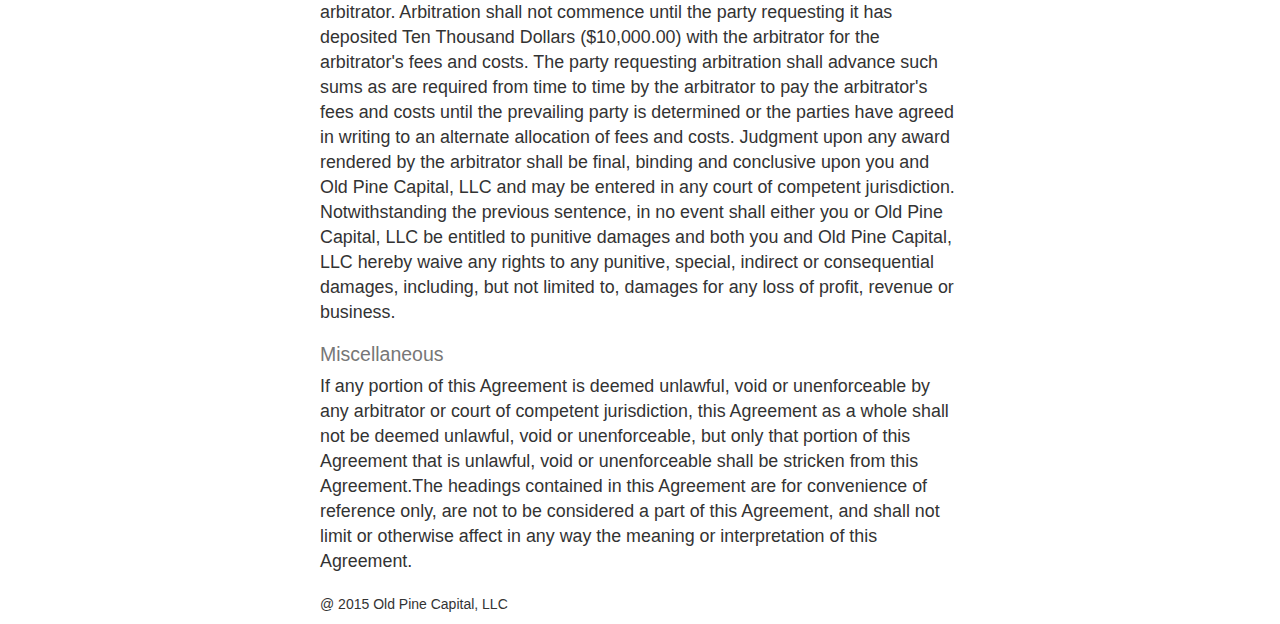
==== commit 88c8ebe1: "changes to several pages" ====
--- a/disclaimer.html
+++ b/disclaimer.html
@@ -3,9 +3,19 @@
 	<head>
 		<link rel="stylesheet" href="resources/bootstrap-3.3.2-
 		dist/css/bootstrap.min.css"/>
+		<link rel="stylesheet" href="portfolio.css"/>
 	</head>
 	<body>
 		<div class="container-fluid">
+			<div class="row nav">
+				<div class="col-md-12">
+					<div class="row">
+						<div class="col-md-offset-1">
+							<div class="row"><h3><a href="home.html">Old Pine Capital</a></h3></div>
+						</div>
+					</div>
+				</div>
+			</div>
 			<div class="row">
 				<div class="col-md-6 col-md-offset-3">
 					<div class="row">
@@ -30,6 +40,7 @@
 					</div>
 				</div>
 			</div>
+
 		</div>
 	</body>
 
--- a/portfolio.css
+++ b/portfolio.css
@@ -0,0 +1,55 @@
+html {}
+
+body {}
+
+.portfolio-pg-container {
+	background-color: rgb(231, 230, 221);
+}
+
+.nav {
+	height: 60px;
+	background-color: rgb(66, 133, 244);
+	color: rgb(255,255,255);
+}
+
+	.nav a:visited {
+		text-decoration: none;
+		color: rgb(255, 255, 255);
+	}
+
+	.nav a:hover {
+		text-decoration: none;
+	}
+
+.tables {
+	position: relative;
+	top: 50px;
+}
+
+.p-table {
+	/*background-color: rgb(255, 255, 255);*/
+	font-size: 12px;
+}
+
+.date-table {
+	margin-right: 10px;
+}
+
+.year-fund-table {
+	margin-left: 10px;
+}
+
+.current-exposure th {
+	font-size: 14px;
+}
+
+.current-exposure td {
+	font-size: 16px;
+}
+
+td {
+	text-align: center;
+}
+footer {
+	margin-top: 100px;
+}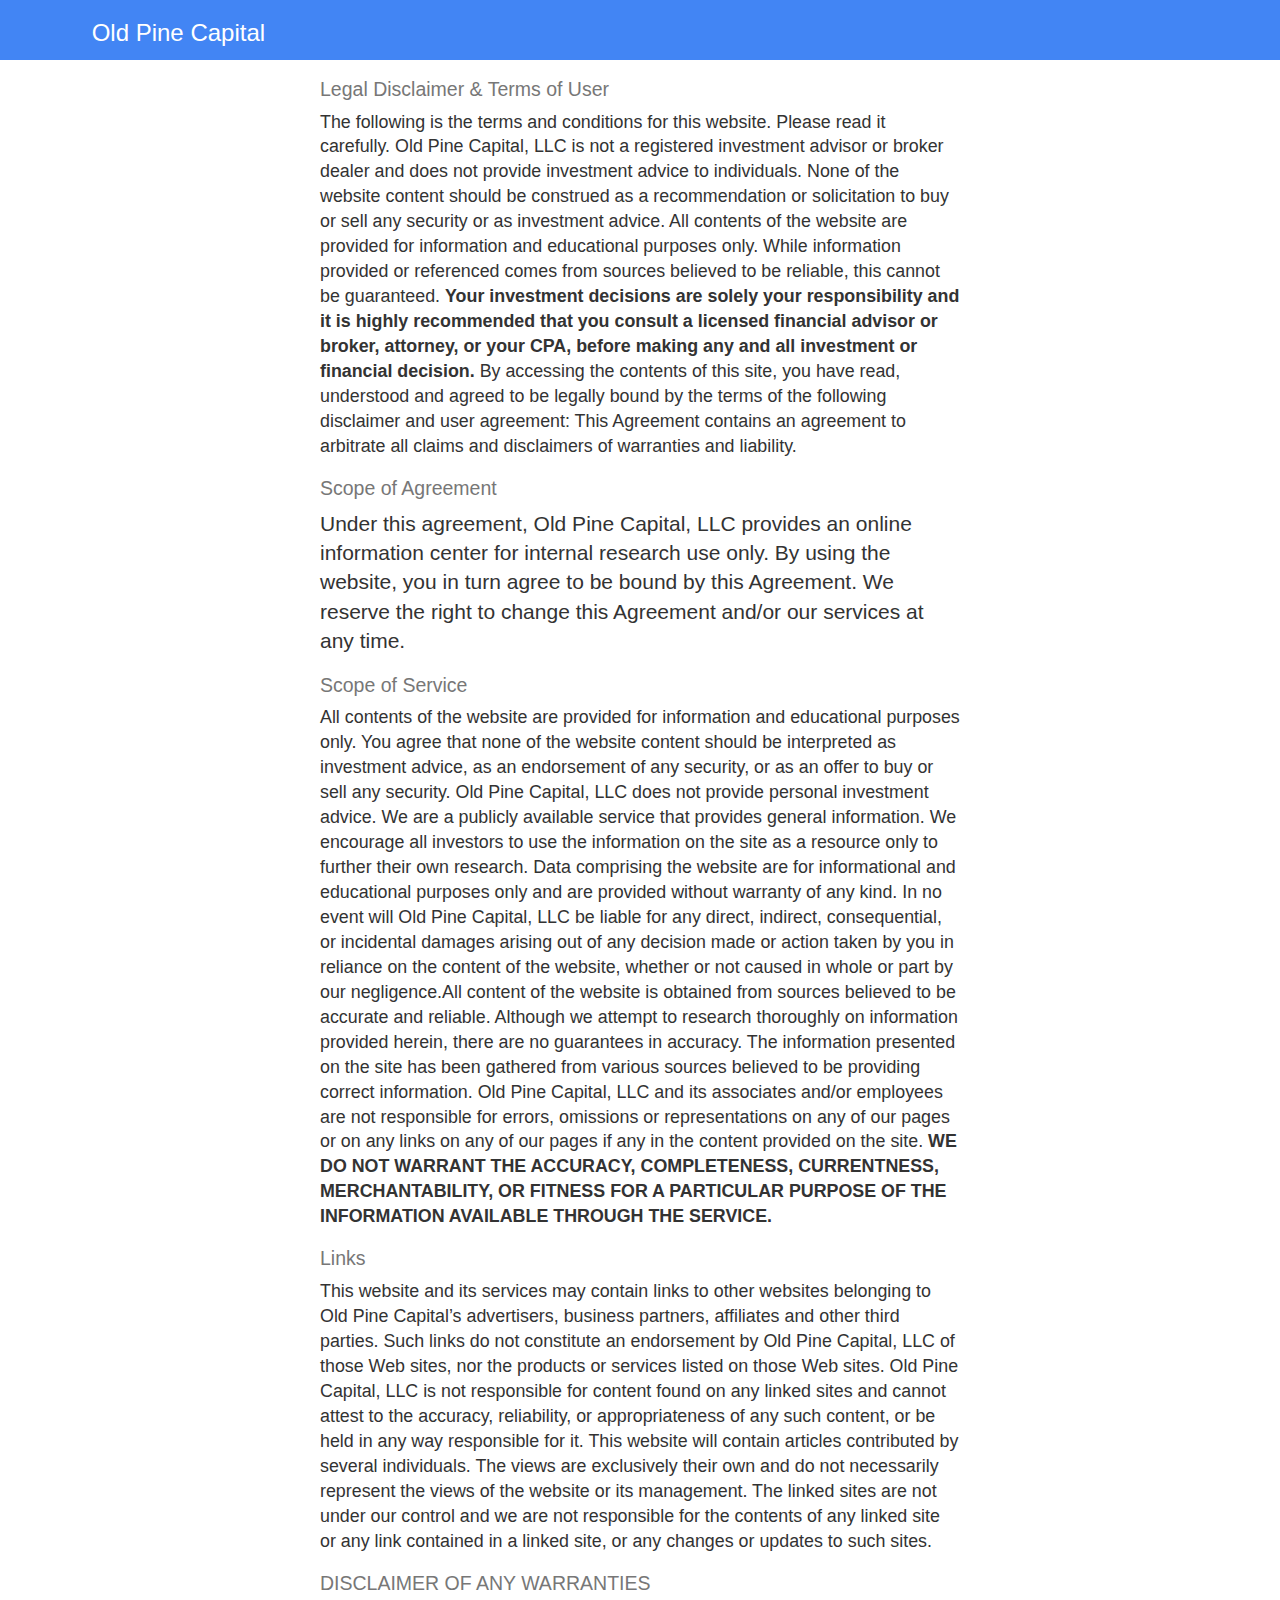
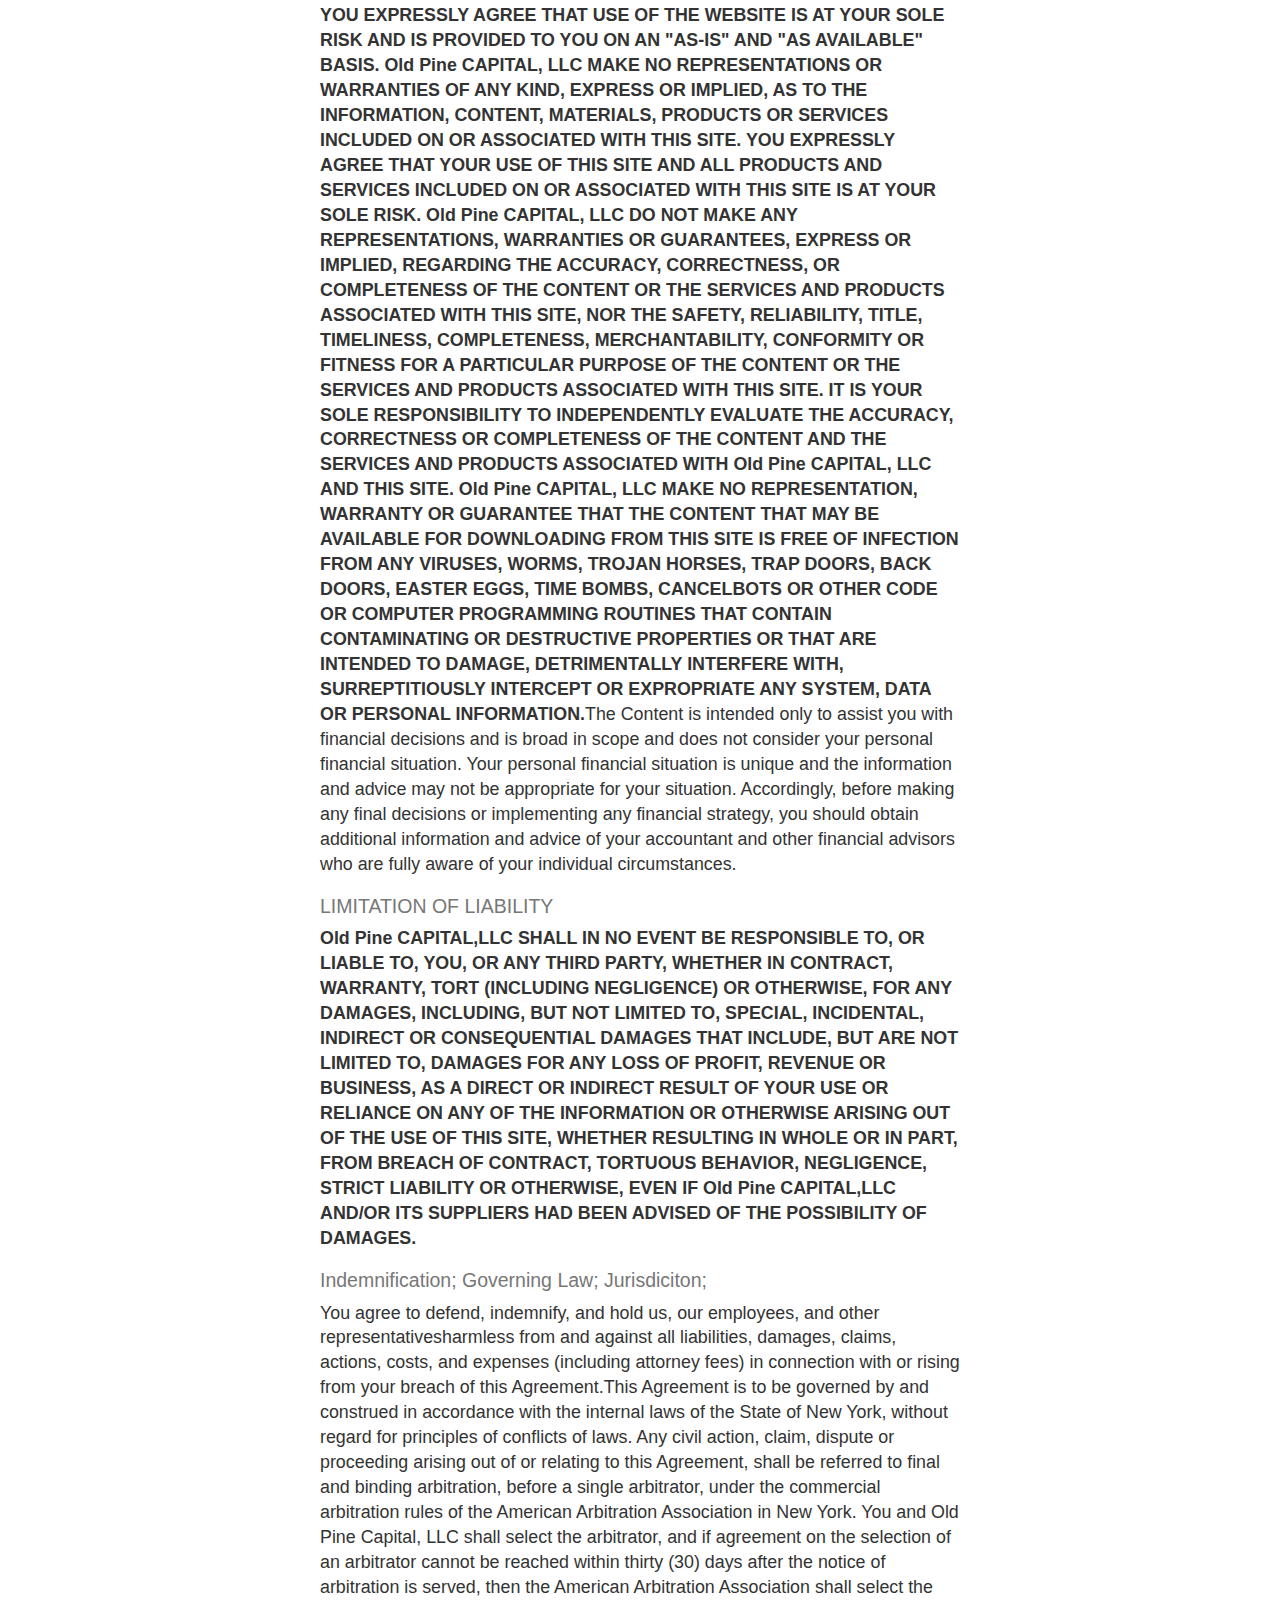
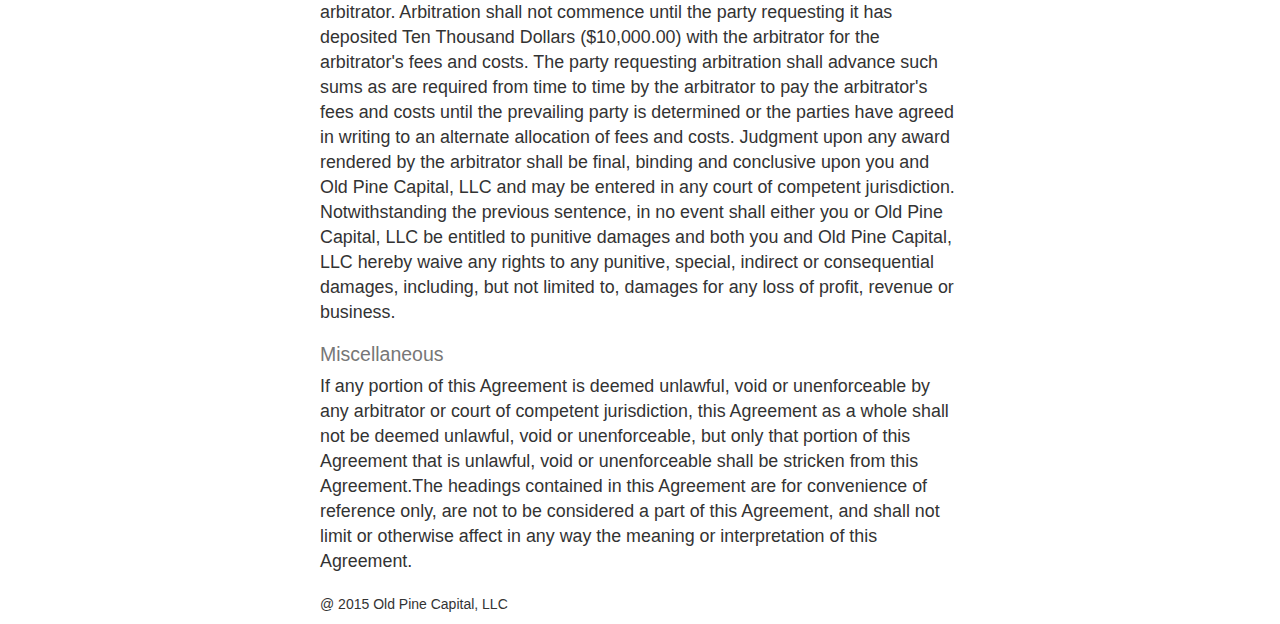
==== commit 7e1e522a: "Updated data" ====
--- a/disclaimer.html
+++ b/disclaimer.html
@@ -11,7 +11,7 @@
 				<div class="col-md-12">
 					<div class="row">
 						<div class="col-md-offset-1">
-							<div class="row"><h3><a href="home.html">Old Pine Capital</a></h3></div>
+							<div class="row"><h3><a class="nav__link" href="home.html">Old Pine Capital</a></h3></div>
 						</div>
 					</div>
 				</div>
--- a/portfolio.css
+++ b/portfolio.css
@@ -12,23 +12,99 @@
 	color: rgb(255,255,255);
 }
 
-	.nav a:visited {
-		text-decoration: none;
-		color: rgb(255, 255, 255);
-	}
+.nav__link {
+	color: inherit;
+	text-decoration: inherit;
+}
+.nav__link:hover {
+	color: inherit;
+	text-decoration: inherit;
+}	
+.nav__link:visited {
+	color: inherit;
+	text-decoration: inherit;
+}
 
-	.nav a:hover {
-		text-decoration: none;
-	}
+
+.tabs {
+	position: relative;
+	top: 20px;
+	display: inline-block;
+	width: 100%;
+	padding: 0 10% 0 10%;
+}
+
+.tabs-list {
+	padding: 0;
+	list-style: none;
+	color: rgb(66, 133, 244);
+	font-weight: bold;
+}
+
+.tabs-list__item {
+	float:left;
+	margin: 0 20px 0 0;
+}
+
+.tabs-list__link {
+	color: inherit;
+	text-decoration: inherit;
+}
+
+.tabs-list__link:hover {
+	position: relative;
+	top: -1px;
+}
+
+
+.tabs-list__link:hover {
+	color: inherit;
+	text-decoration: inherit;
+}
+
+.tabs-list__item-underline--sm {
+	height: 8px;
+	width: 60px;
+	background-color: rgb(244, 180, 80);
+	margin-top: 10px;
+}
+
+.tabs-list__item-underline--lg {
+	height: 8px;
+	width: 110px;
+	background-color: rgb(244, 180, 80);
+	margin-top: 10px;
+}
 
 .tables {
 	position: relative;
 	top: 50px;
+	padding: 0 10% 0 10%;
 }
 
 .p-table {
-	/*background-color: rgb(255, 255, 255);*/
+	background-color: rgb(255, 255, 255);
 	font-size: 12px;
+}
+
+.historical-exposure__header {
+	margin: 20px 0 20px 0;
+}
+
+/*.hist-table thead {
+	position: relative;
+	display: block;
+}*/
+
+/*.hist-table tbody {
+	display: block;
+	overflow: scroll;
+	height: 600px;
+}*/
+
+/*.hist-table td { width: 75px;}*/
+.date-filter-options {
+	margin-bottom: 20px;
 }
 
 .date-table {
@@ -47,9 +123,14 @@
 	font-size: 16px;
 }
 
-td {
+.current-exposure-table__col {
 	text-align: center;
 }
+
+.historical-exposure-table__col {
+	text-align: center;
+}
+
 footer {
 	margin-top: 100px;
 }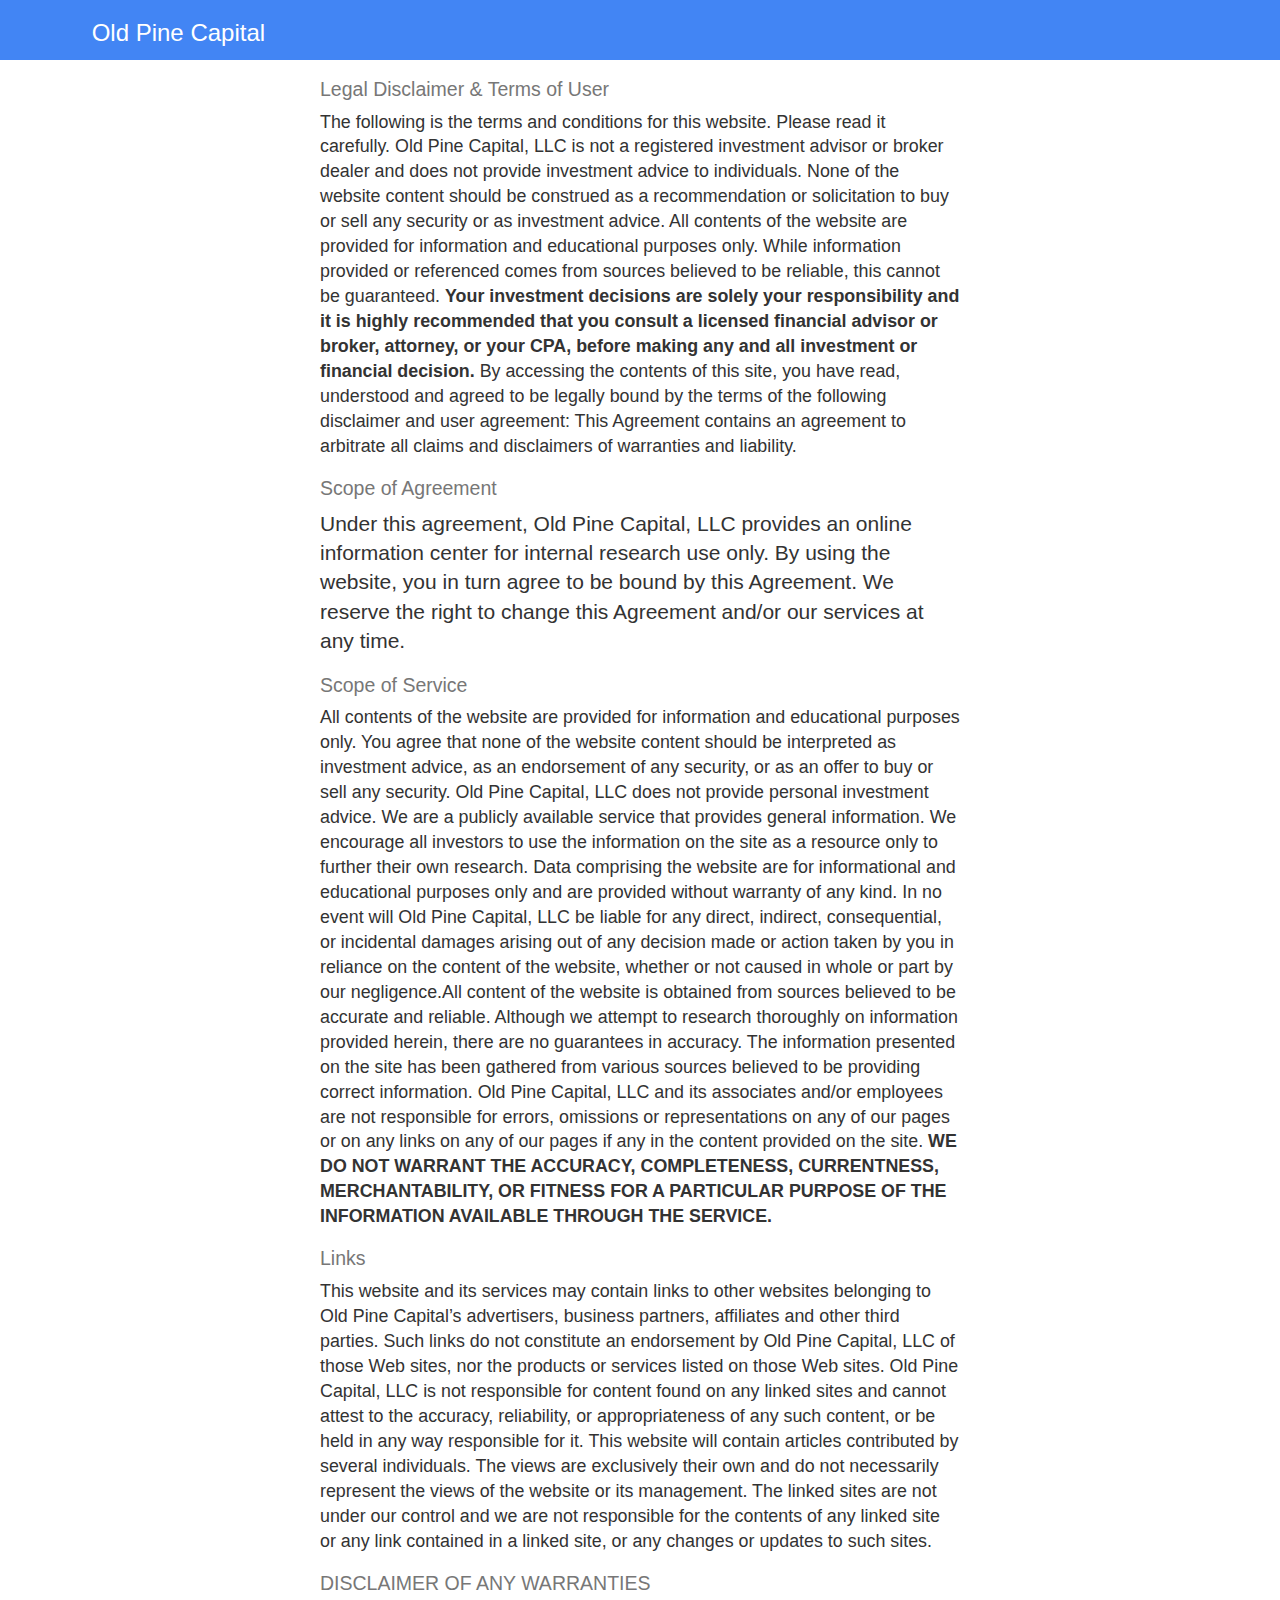
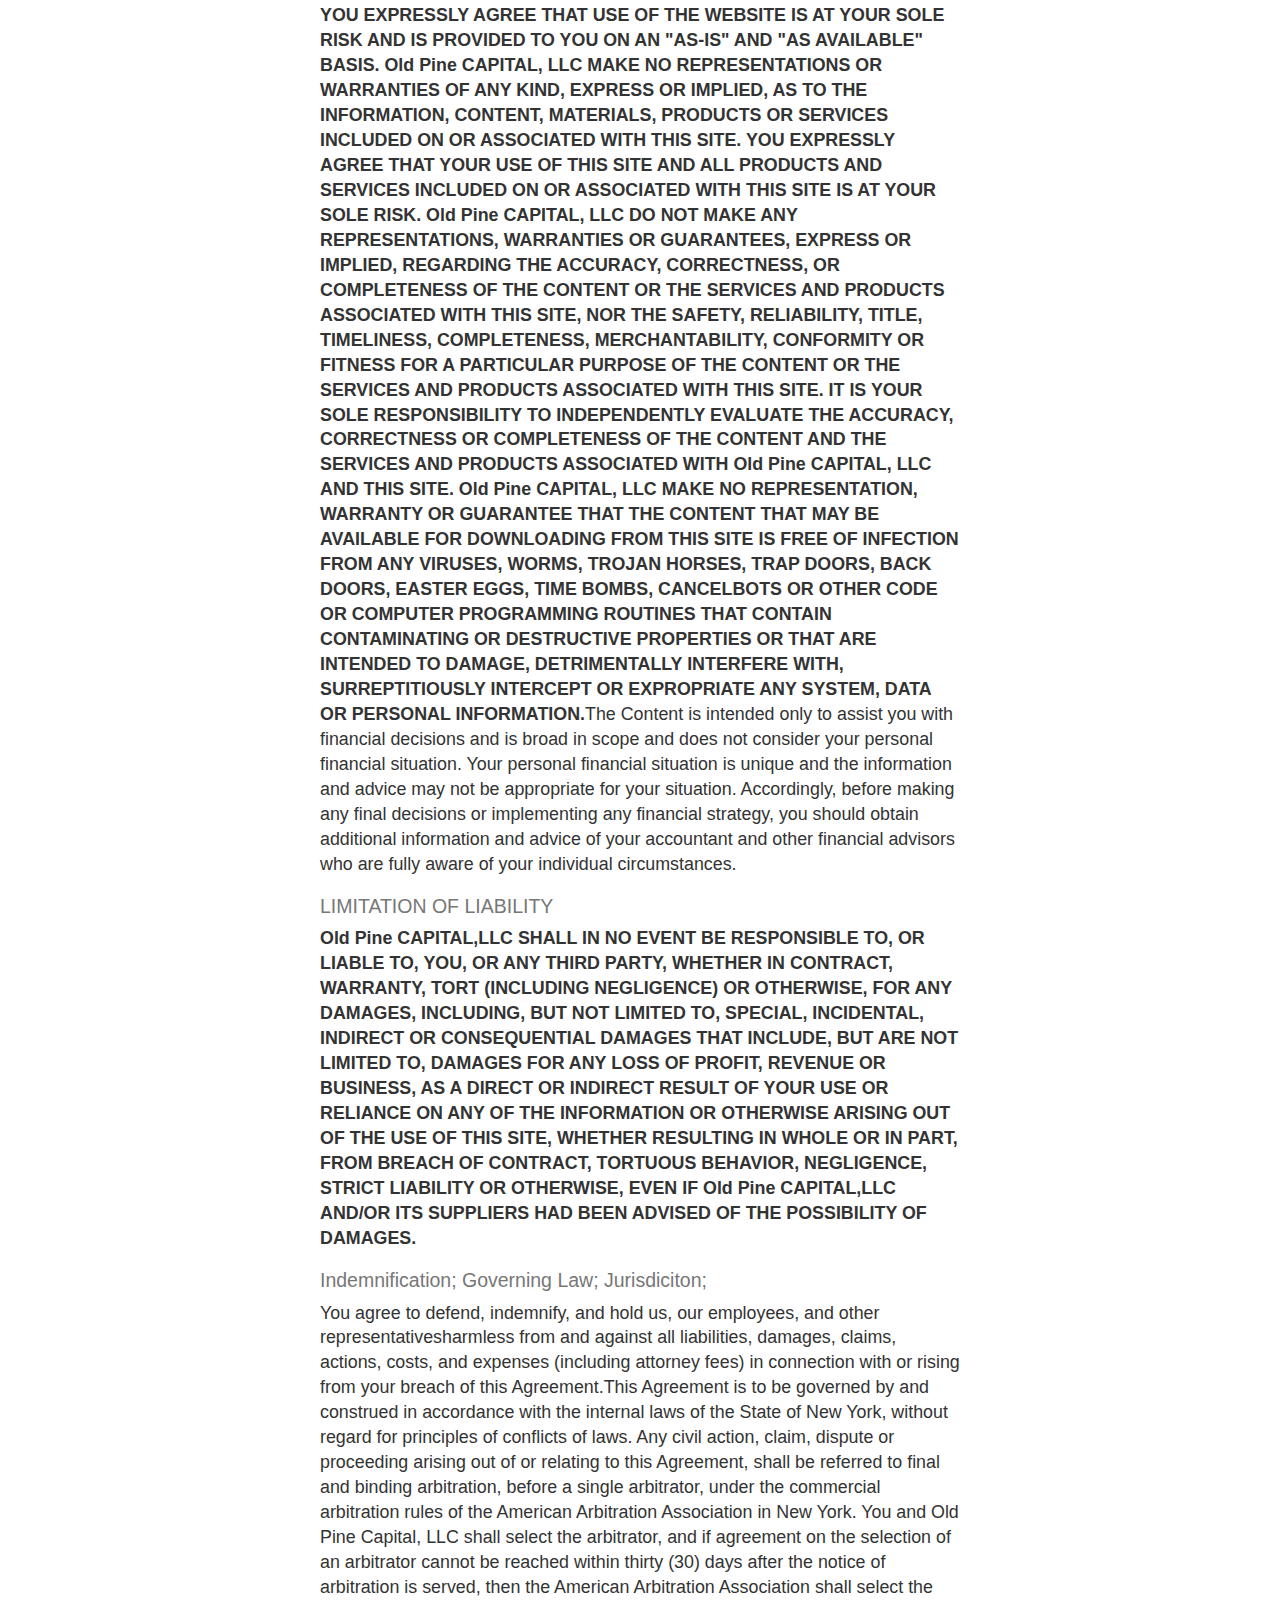
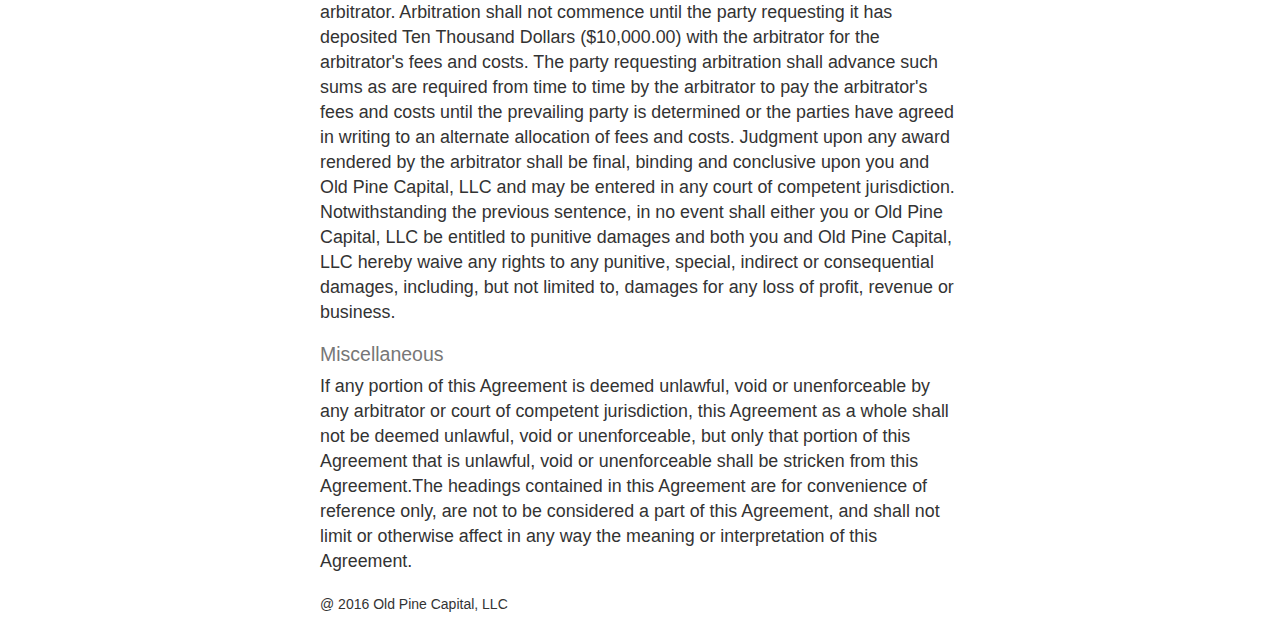
==== commit 864d3be8: "Updated picture on home page" ====
--- a/disclaimer.html
+++ b/disclaimer.html
@@ -36,7 +36,7 @@
 						<p class="lead"><small>You agree to defend, indemnify, and hold us, our employees, and other representativesharmless from and against all liabilities, damages, claims, actions, costs, and expenses (including attorney fees) in connection with or rising from your breach of this Agreement.This Agreement is to be governed by and construed in accordance with the internal laws of the State of New York, without regard for principles of conflicts of laws. Any civil action, claim, dispute or proceeding arising out of or relating to this Agreement, shall be referred to final and binding arbitration, before a single arbitrator, under the commercial arbitration rules of the American Arbitration Association in New York. You and Old Pine Capital, LLC shall select the arbitrator, and if agreement on the selection of an arbitrator cannot be reached within thirty (30) days after the notice of arbitration is served, then the American Arbitration Association shall select the arbitrator. Arbitration shall not commence until the party requesting it has deposited Ten Thousand Dollars ($10,000.00) with the arbitrator for the arbitrator's fees and costs. The party requesting arbitration shall advance such sums as are required from time to time by the arbitrator to pay the arbitrator's fees and costs until the prevailing party is determined or the parties have agreed in writing to an alternate allocation of fees and costs. Judgment upon any award rendered by the arbitrator shall be final, binding and conclusive upon you and Old Pine Capital, LLC and may be entered in any court of competent jurisdiction. Notwithstanding the previous sentence, in no event shall either you or Old Pine Capital, LLC be entitled to punitive damages and both you and Old Pine Capital, LLC hereby waive any rights to any punitive, special, indirect or consequential damages, including, but not limited to, damages for any loss of profit, revenue or business.</small></p>
 						<h2><small>Miscellaneous</small></h2>
 						<p class="lead"><small>If any portion of this Agreement is deemed unlawful, void or unenforceable by any arbitrator or court of competent jurisdiction, this Agreement as a whole shall not be deemed unlawful, void or unenforceable, but only that portion of this Agreement that is unlawful, void or unenforceable shall be stricken from this Agreement.The headings contained in this Agreement are for convenience of reference only, are not to be considered a part of this Agreement, and shall not limit or otherwise affect in any way the meaning or interpretation of this Agreement.</small></p>
-						<p>@ 2015 Old Pine Capital, LLC</p> 
+						<p>@ 2016 Old Pine Capital, LLC</p> 
 					</div>
 				</div>
 			</div>
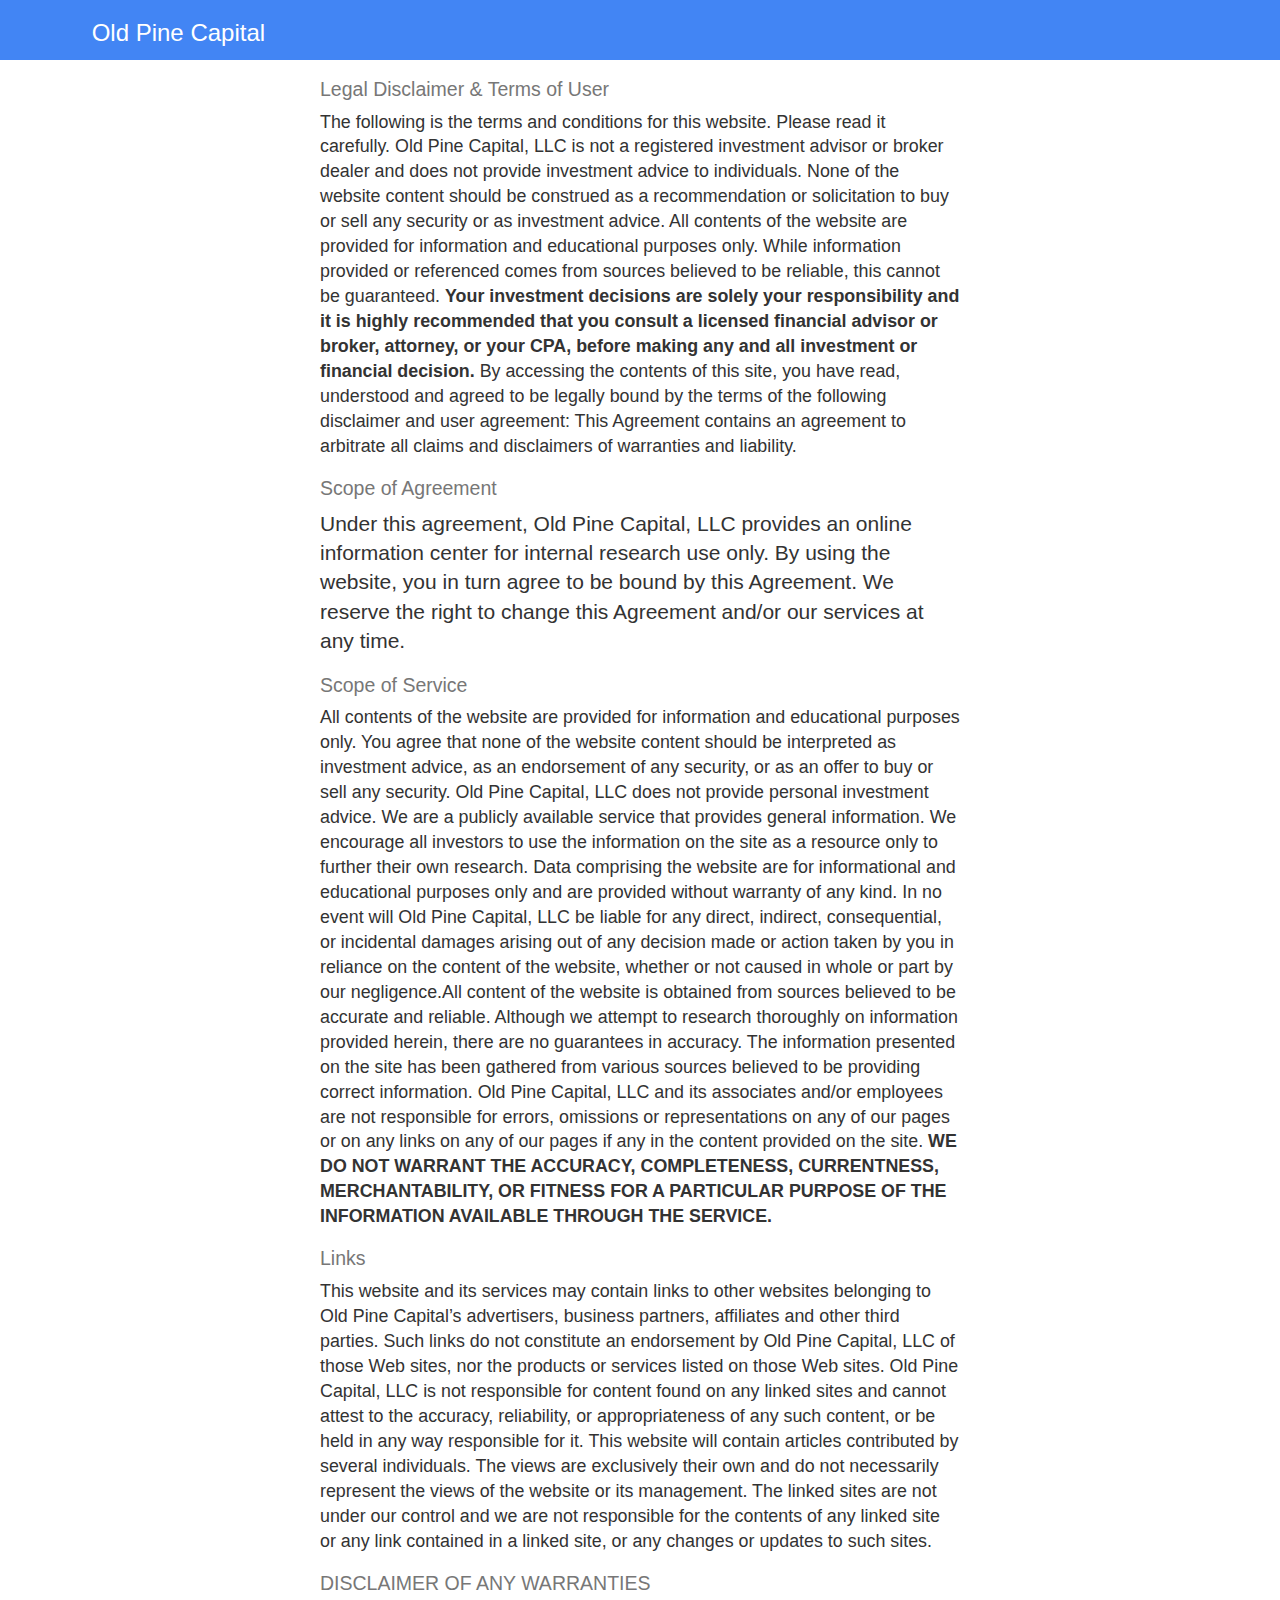
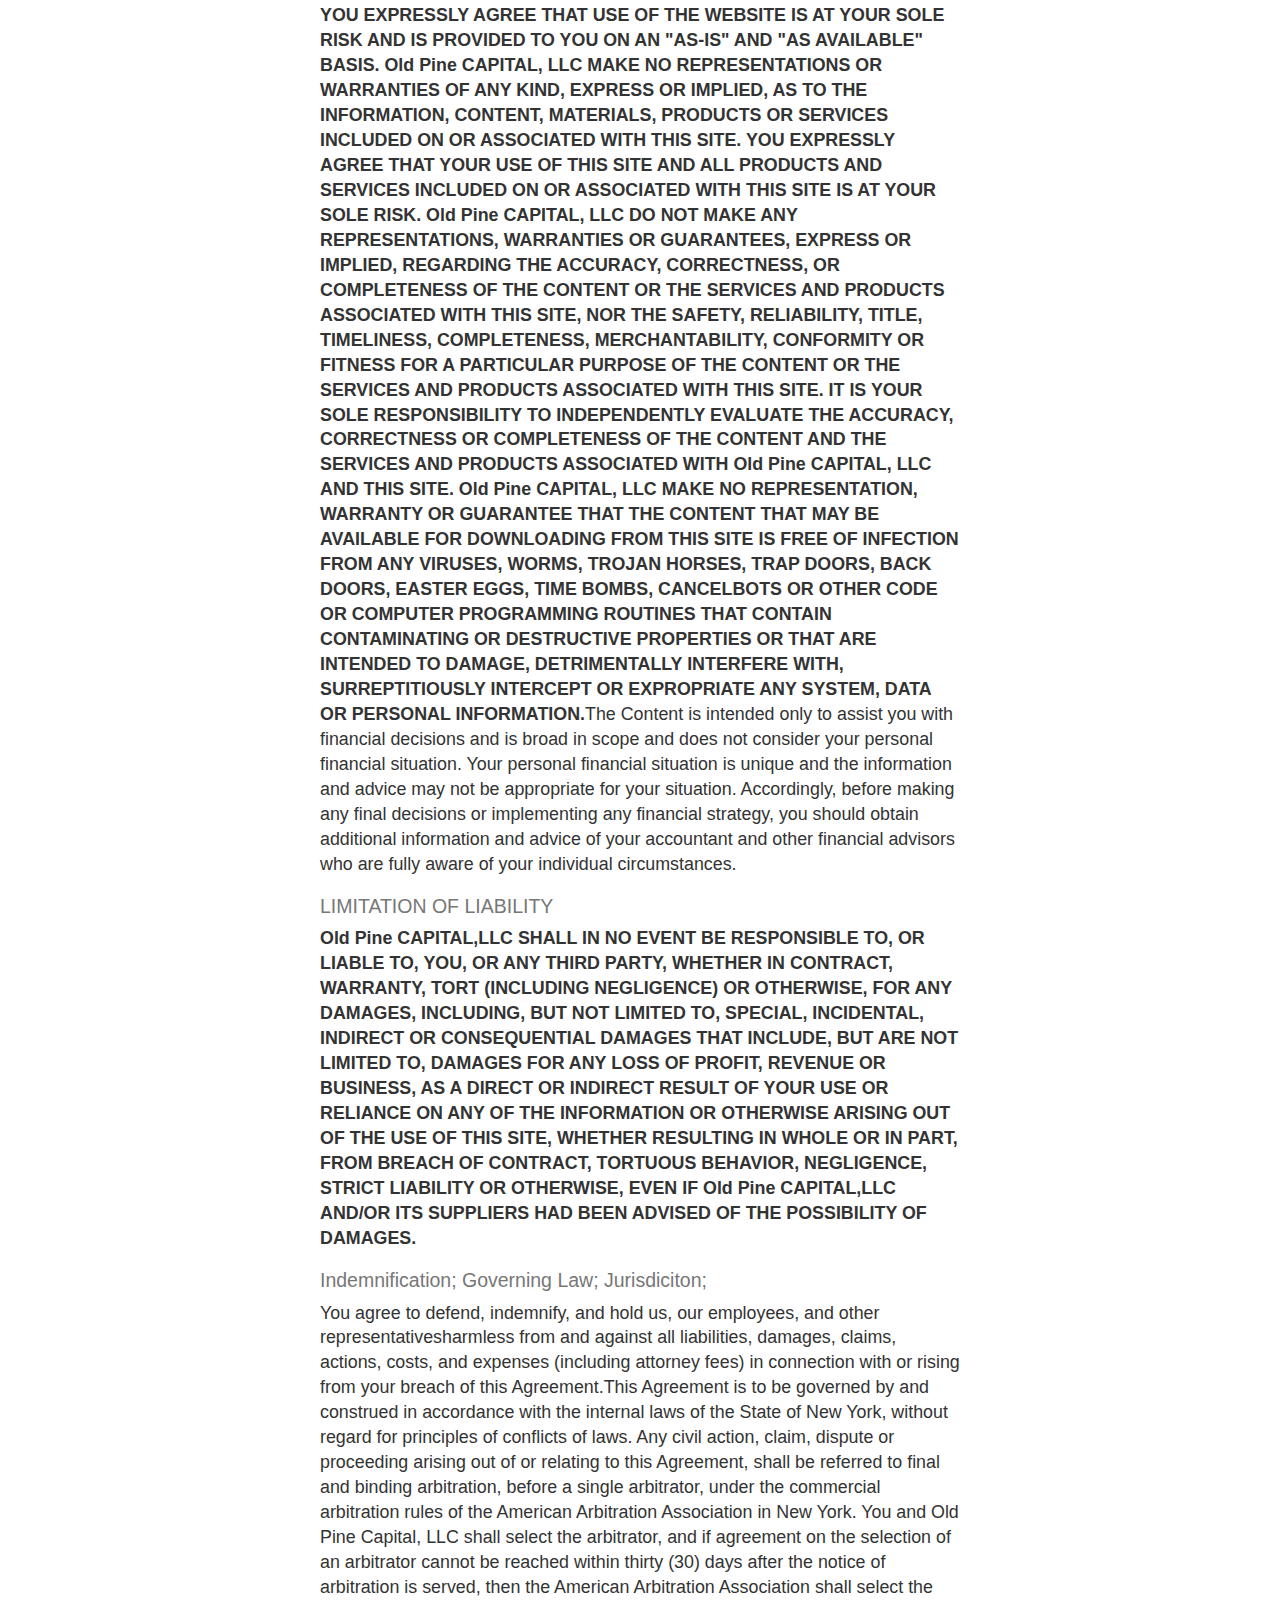
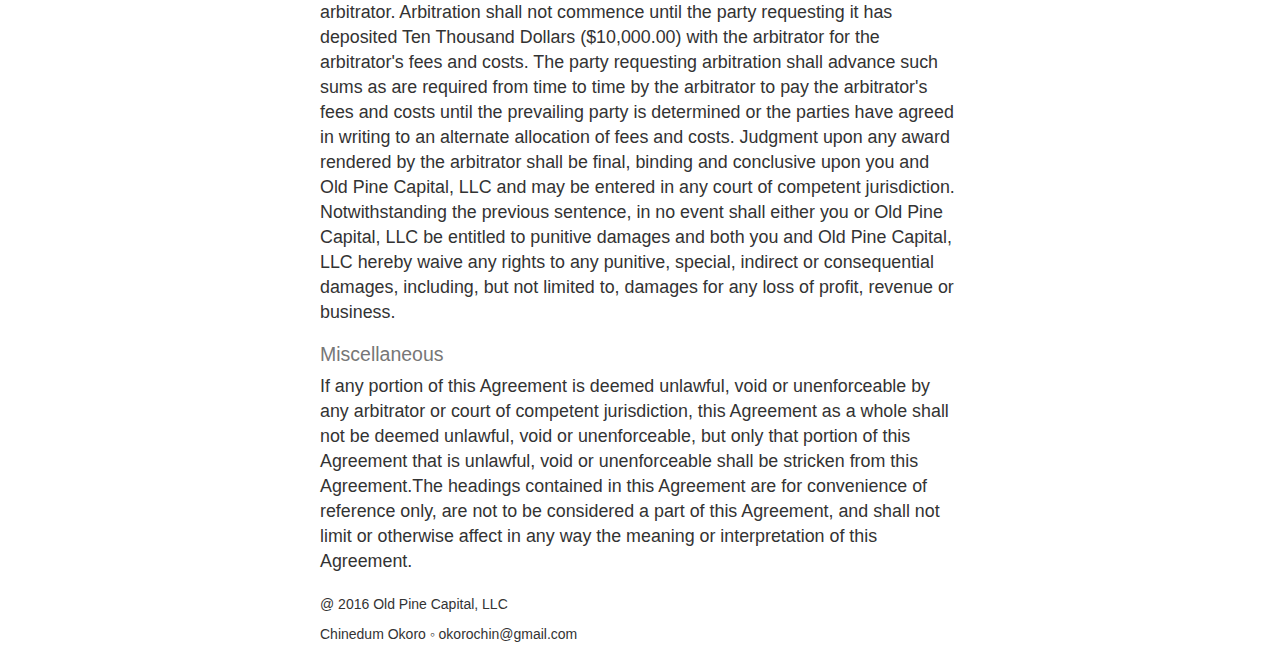
==== commit 528f841f: "added contact details" ====
--- a/disclaimer.html
+++ b/disclaimer.html
@@ -37,6 +37,7 @@
 						<h2><small>Miscellaneous</small></h2>
 						<p class="lead"><small>If any portion of this Agreement is deemed unlawful, void or unenforceable by any arbitrator or court of competent jurisdiction, this Agreement as a whole shall not be deemed unlawful, void or unenforceable, but only that portion of this Agreement that is unlawful, void or unenforceable shall be stricken from this Agreement.The headings contained in this Agreement are for convenience of reference only, are not to be considered a part of this Agreement, and shall not limit or otherwise affect in any way the meaning or interpretation of this Agreement.</small></p>
 						<p>@ 2016 Old Pine Capital, LLC</p> 
+						<p>Chinedum Okoro &#9702 okorochin@gmail.com</p>
 					</div>
 				</div>
 			</div>
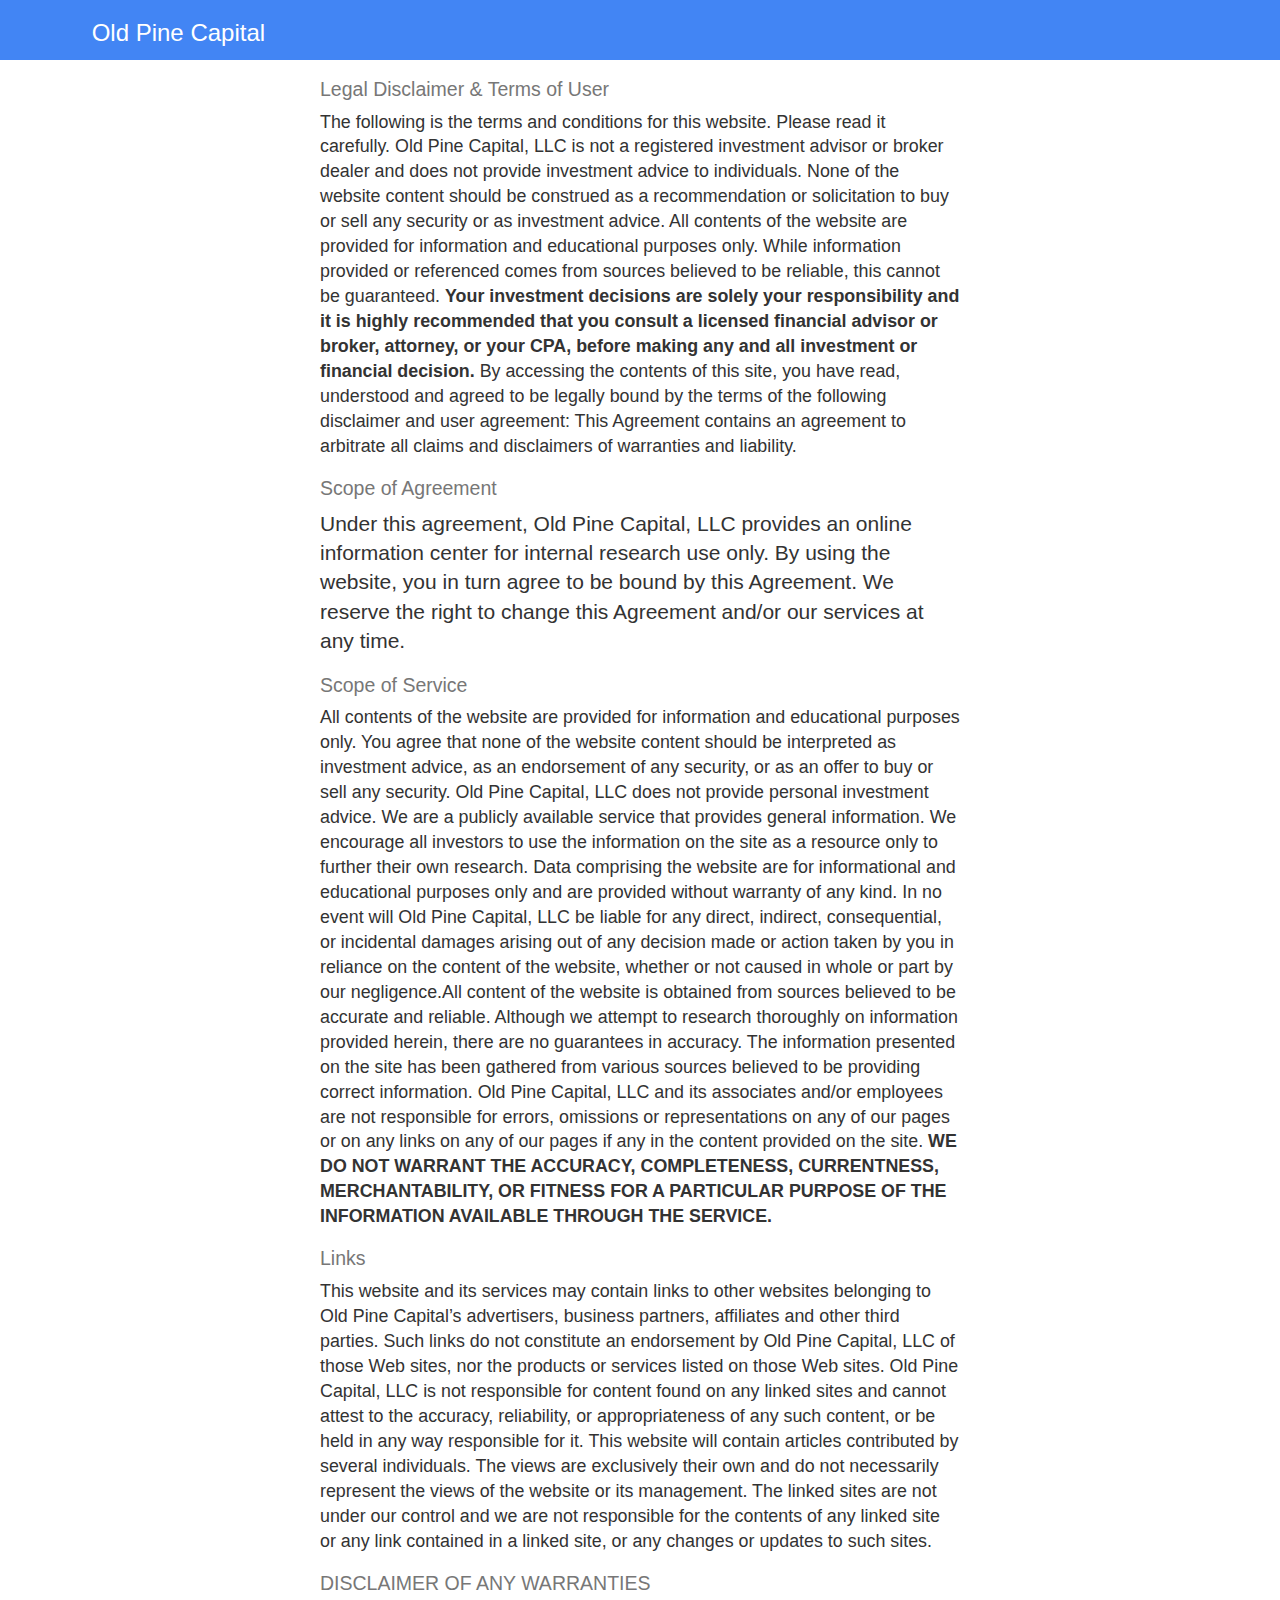
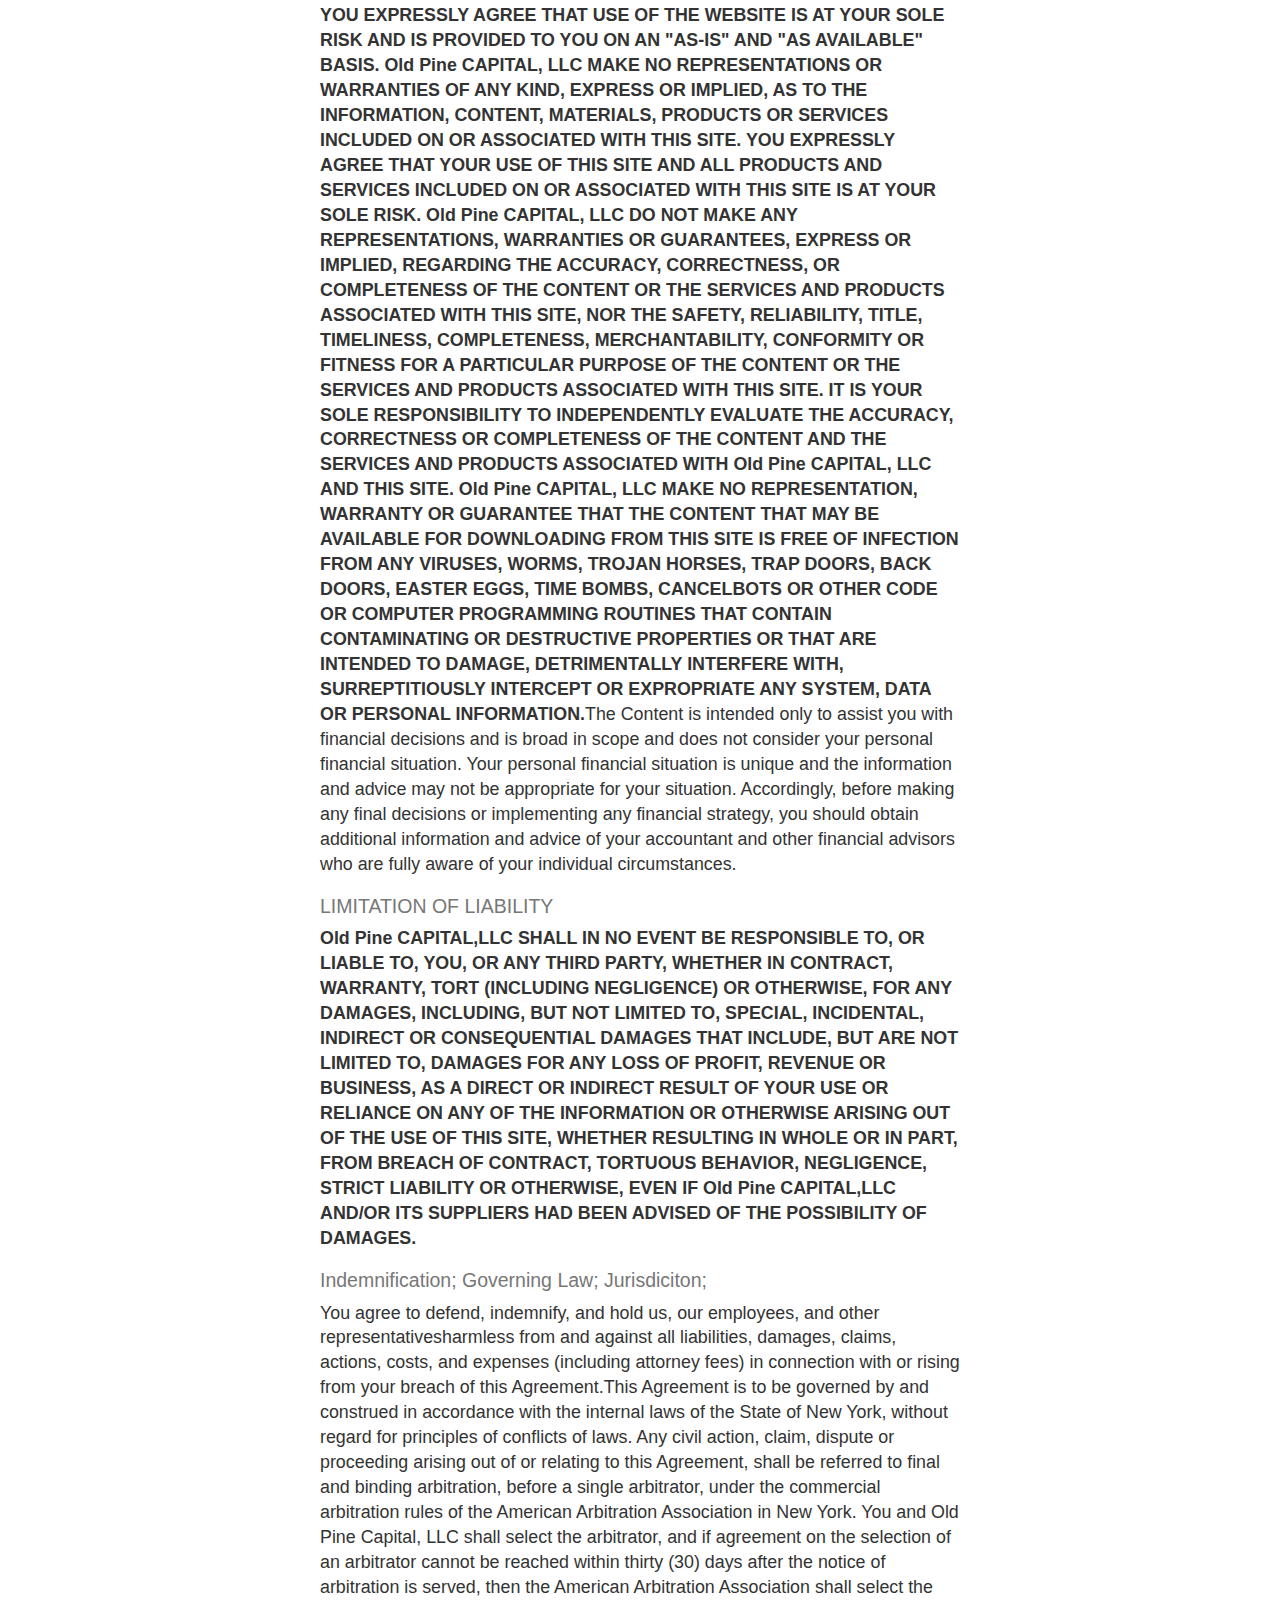
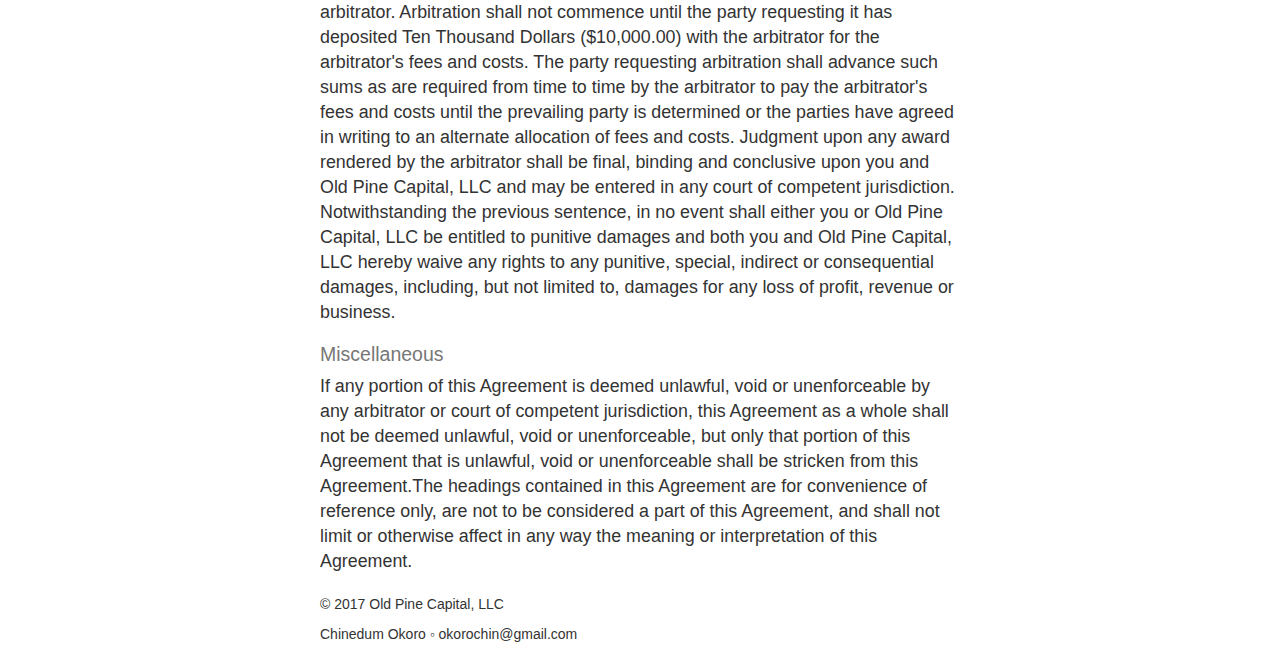
==== commit 0e10e812: "Copyright 2017" ====
--- a/disclaimer.html
+++ b/disclaimer.html
@@ -36,7 +36,7 @@
 						<p class="lead"><small>You agree to defend, indemnify, and hold us, our employees, and other representativesharmless from and against all liabilities, damages, claims, actions, costs, and expenses (including attorney fees) in connection with or rising from your breach of this Agreement.This Agreement is to be governed by and construed in accordance with the internal laws of the State of New York, without regard for principles of conflicts of laws. Any civil action, claim, dispute or proceeding arising out of or relating to this Agreement, shall be referred to final and binding arbitration, before a single arbitrator, under the commercial arbitration rules of the American Arbitration Association in New York. You and Old Pine Capital, LLC shall select the arbitrator, and if agreement on the selection of an arbitrator cannot be reached within thirty (30) days after the notice of arbitration is served, then the American Arbitration Association shall select the arbitrator. Arbitration shall not commence until the party requesting it has deposited Ten Thousand Dollars ($10,000.00) with the arbitrator for the arbitrator's fees and costs. The party requesting arbitration shall advance such sums as are required from time to time by the arbitrator to pay the arbitrator's fees and costs until the prevailing party is determined or the parties have agreed in writing to an alternate allocation of fees and costs. Judgment upon any award rendered by the arbitrator shall be final, binding and conclusive upon you and Old Pine Capital, LLC and may be entered in any court of competent jurisdiction. Notwithstanding the previous sentence, in no event shall either you or Old Pine Capital, LLC be entitled to punitive damages and both you and Old Pine Capital, LLC hereby waive any rights to any punitive, special, indirect or consequential damages, including, but not limited to, damages for any loss of profit, revenue or business.</small></p>
 						<h2><small>Miscellaneous</small></h2>
 						<p class="lead"><small>If any portion of this Agreement is deemed unlawful, void or unenforceable by any arbitrator or court of competent jurisdiction, this Agreement as a whole shall not be deemed unlawful, void or unenforceable, but only that portion of this Agreement that is unlawful, void or unenforceable shall be stricken from this Agreement.The headings contained in this Agreement are for convenience of reference only, are not to be considered a part of this Agreement, and shall not limit or otherwise affect in any way the meaning or interpretation of this Agreement.</small></p>
-						<p>@ 2016 Old Pine Capital, LLC</p> 
+						<p>&copy 2017 Old Pine Capital, LLC</p> 
 						<p>Chinedum Okoro &#9702 okorochin@gmail.com</p>
 					</div>
 				</div>
